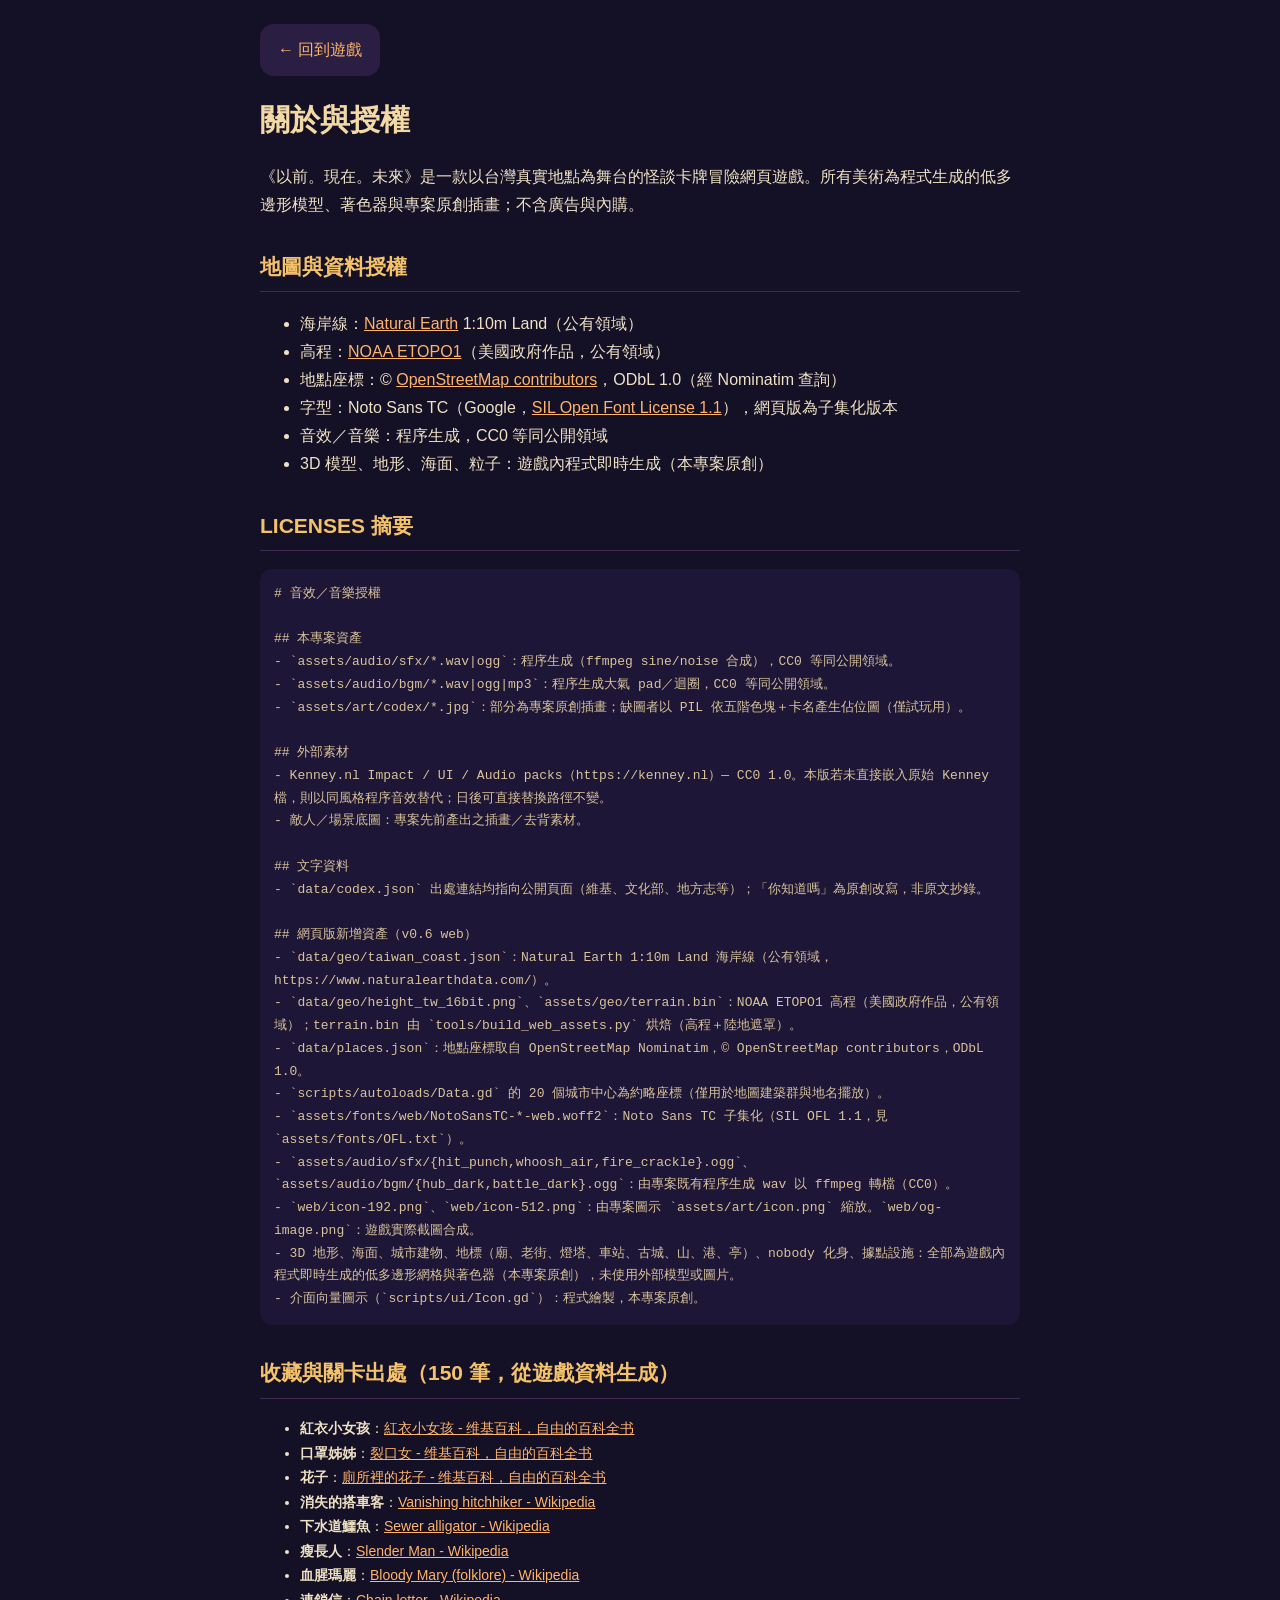
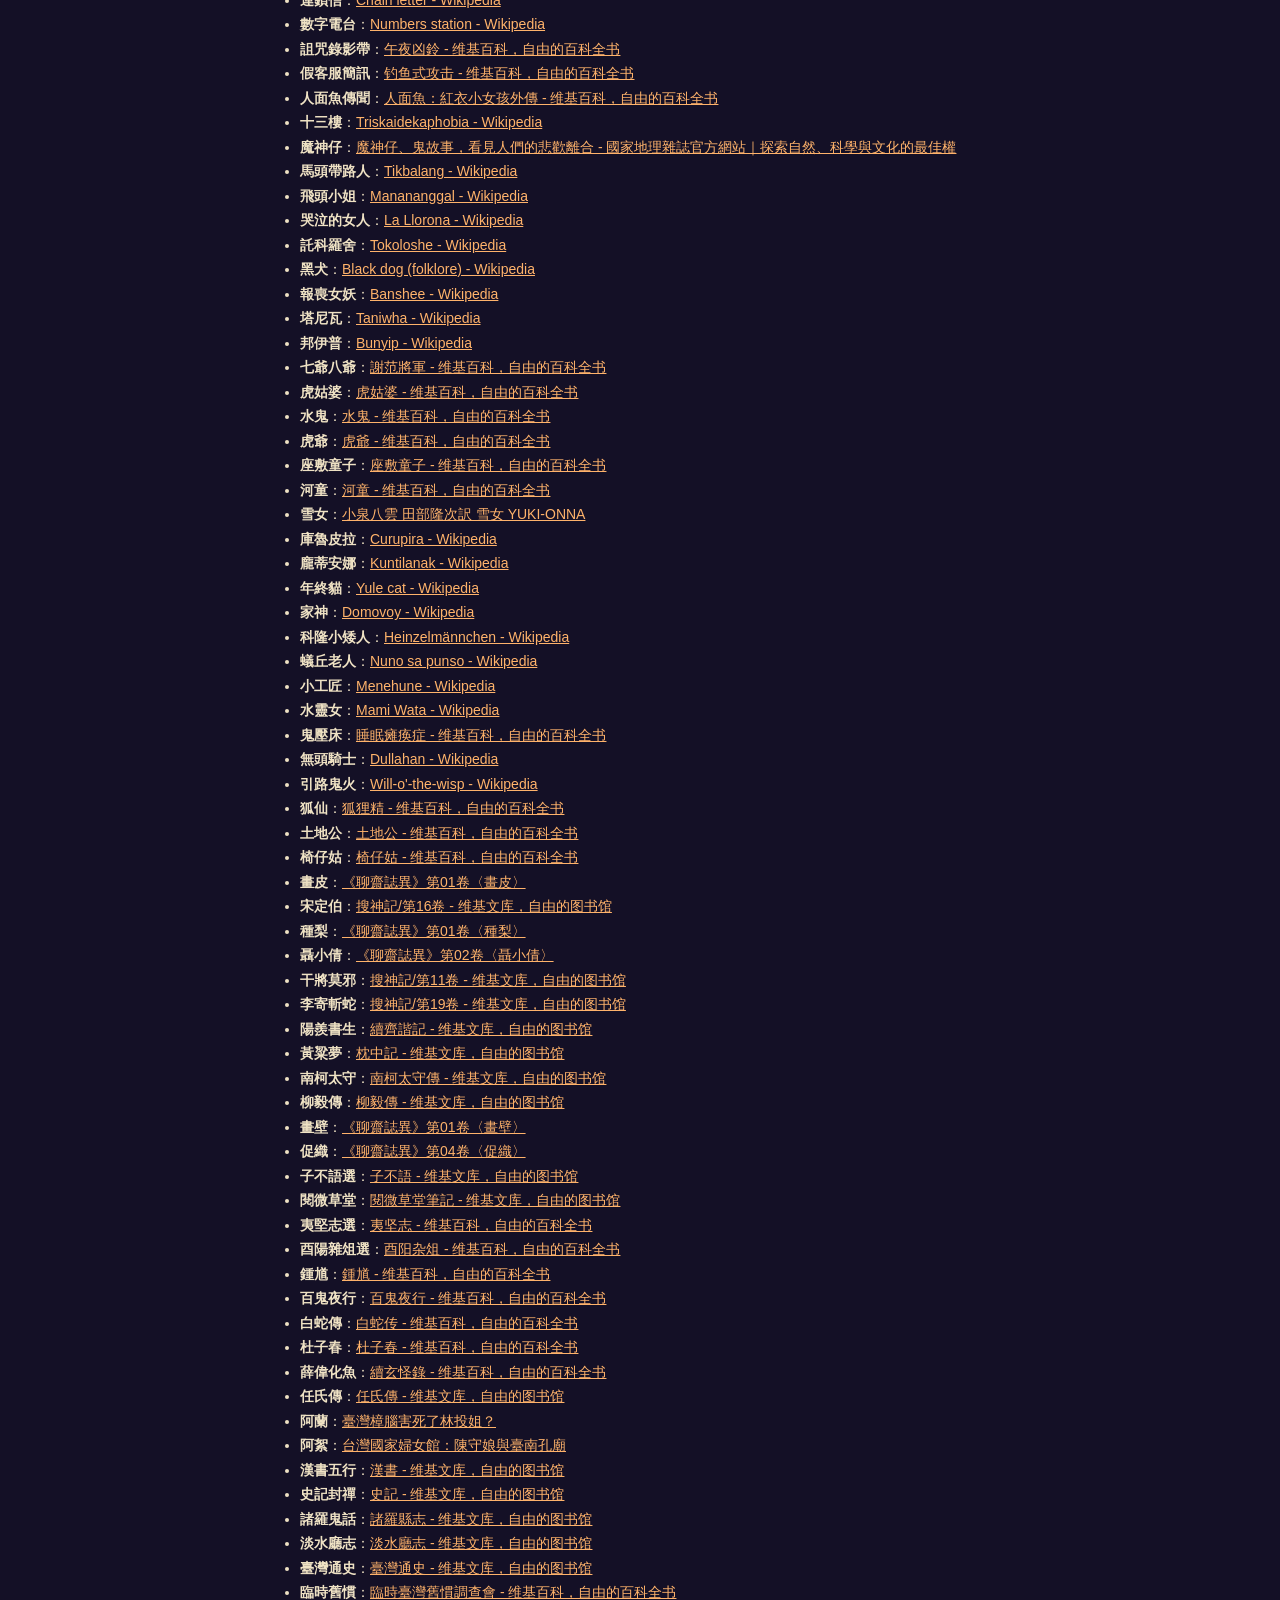
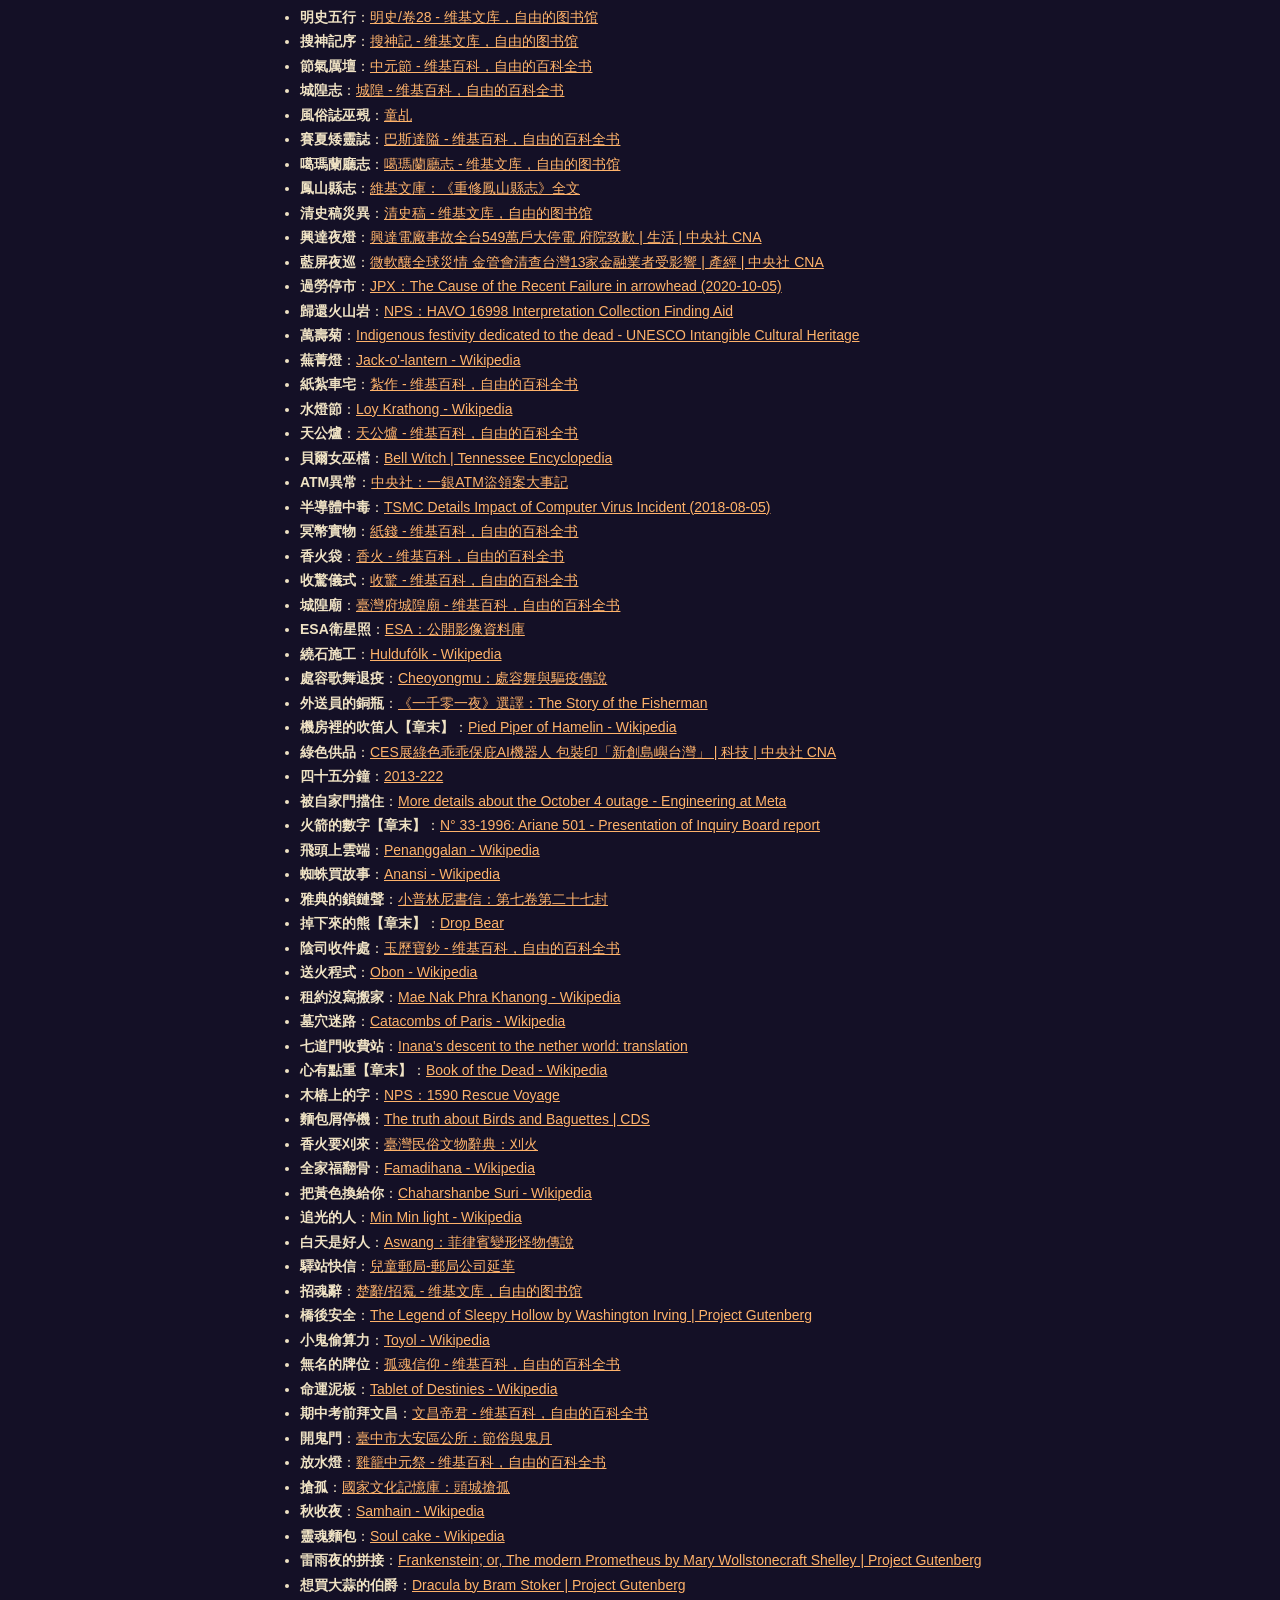
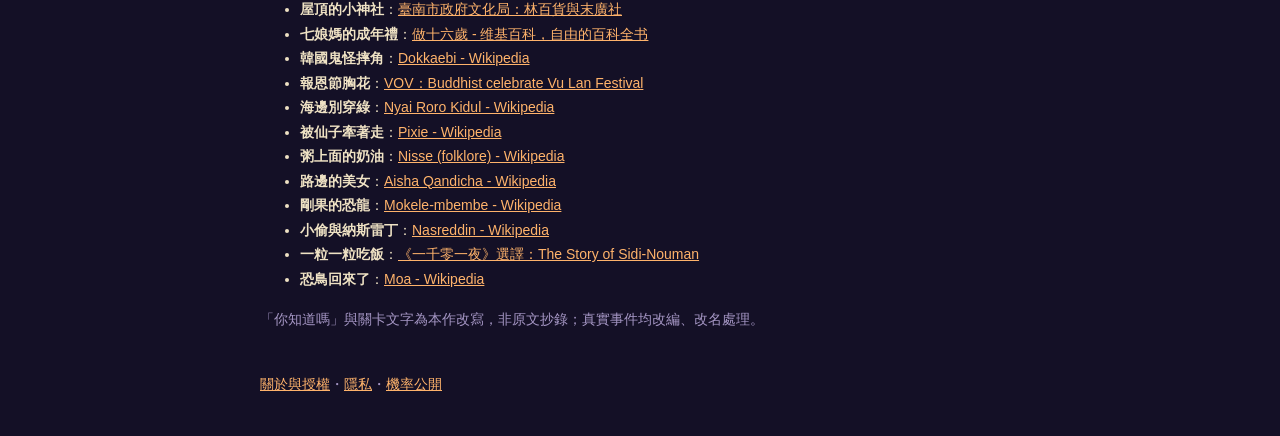
==== about.html @ 2ad6abfc "網頁版首發：以前。現在。未來（2.5D 台灣地圖＋2D）" ====
<!DOCTYPE html><html lang="zh-Hant-TW"><head><meta charset="utf-8">
<meta name="viewport" content="width=device-width, initial-scale=1, viewport-fit=cover">
<meta name="theme-color" content="#141026"><title>關於與授權｜以前。現在。未來</title>
<link rel="stylesheet" href="page.css"><link rel="icon" href="icon-192.png"></head>
<body><main><a class="back" href="./">← 回到遊戲</a><h1>關於與授權</h1><p>《以前。現在。未來》是一款以台灣真實地點為舞台的怪談卡牌冒險網頁遊戲。所有美術為程式生成的低多邊形模型、著色器與專案原創插畫；不含廣告與內購。</p><h2>地圖與資料授權</h2><ul><li>海岸線：<a href="https://www.naturalearthdata.com/">Natural Earth</a> 1:10m Land（公有領域）</li><li>高程：<a href="https://www.ncei.noaa.gov/products/etopo-global-relief-model">NOAA ETOPO1</a>（美國政府作品，公有領域）</li><li>地點座標：© <a href="https://www.openstreetmap.org/copyright">OpenStreetMap contributors</a>，ODbL 1.0（經 Nominatim 查詢）</li><li>字型：Noto Sans TC（Google，<a href="https://openfontlicense.org/">SIL Open Font License 1.1</a>），網頁版為子集化版本</li><li>音效／音樂：程序生成，CC0 等同公開領域</li><li>3D 模型、地形、海面、粒子：遊戲內程式即時生成（本專案原創）</li></ul><h2>LICENSES 摘要</h2><pre># 音效／音樂授權

## 本專案資產
- `assets/audio/sfx/*.wav|ogg`：程序生成（ffmpeg sine/noise 合成），CC0 等同公開領域。
- `assets/audio/bgm/*.wav|ogg|mp3`：程序生成大氣 pad／迴圈，CC0 等同公開領域。
- `assets/art/codex/*.jpg`：部分為專案原創插畫；缺圖者以 PIL 依五階色塊＋卡名產生佔位圖（僅試玩用）。

## 外部素材
- Kenney.nl Impact / UI / Audio packs（https://kenney.nl）— CC0 1.0。本版若未直接嵌入原始 Kenney 檔，則以同風格程序音效替代；日後可直接替換路徑不變。
- 敵人／場景底圖：專案先前產出之插畫／去背素材。

## 文字資料
- `data/codex.json` 出處連結均指向公開頁面（維基、文化部、地方志等）；「你知道嗎」為原創改寫，非原文抄錄。

## 網頁版新增資產（v0.6 web）
- `data/geo/taiwan_coast.json`：Natural Earth 1:10m Land 海岸線（公有領域，https://www.naturalearthdata.com/）。
- `data/geo/height_tw_16bit.png`、`assets/geo/terrain.bin`：NOAA ETOPO1 高程（美國政府作品，公有領域）；terrain.bin 由 `tools/build_web_assets.py` 烘焙（高程＋陸地遮罩）。
- `data/places.json`：地點座標取自 OpenStreetMap Nominatim，© OpenStreetMap contributors，ODbL 1.0。
- `scripts/autoloads/Data.gd` 的 20 個城市中心為約略座標（僅用於地圖建築群與地名擺放）。
- `assets/fonts/web/NotoSansTC-*-web.woff2`：Noto Sans TC 子集化（SIL OFL 1.1，見 `assets/fonts/OFL.txt`）。
- `assets/audio/sfx/{hit_punch,whoosh_air,fire_crackle}.ogg`、`assets/audio/bgm/{hub_dark,battle_dark}.ogg`：由專案既有程序生成 wav 以 ffmpeg 轉檔（CC0）。
- `web/icon-192.png`、`web/icon-512.png`：由專案圖示 `assets/art/icon.png` 縮放。`web/og-image.png`：遊戲實際截圖合成。
- 3D 地形、海面、城市建物、地標（廟、老街、燈塔、車站、古城、山、港、亭）、nobody 化身、據點設施：全部為遊戲內程式即時生成的低多邊形網格與著色器（本專案原創），未使用外部模型或圖片。
- 介面向量圖示（`scripts/ui/Icon.gd`）：程式繪製，本專案原創。
</pre><h2>收藏與關卡出處（150 筆，從遊戲資料生成）</h2><ul class="src"><li><b>紅衣小女孩</b>：<a href="https://zh.wikipedia.org/wiki/紅衣小女孩" rel="nofollow noopener">紅衣小女孩 - 维基百科，自由的百科全书</a></li><li><b>口罩姊姊</b>：<a href="https://zh.wikipedia.org/wiki/裂口女" rel="nofollow noopener">裂口女 - 维基百科，自由的百科全书</a></li><li><b>花子</b>：<a href="https://zh.wikipedia.org/wiki/廁所裡的花子" rel="nofollow noopener">廁所裡的花子 - 维基百科，自由的百科全书</a></li><li><b>消失的搭車客</b>：<a href="https://en.wikipedia.org/wiki/Vanishing_hitchhiker" rel="nofollow noopener">Vanishing hitchhiker - Wikipedia</a></li><li><b>下水道鱷魚</b>：<a href="https://en.wikipedia.org/wiki/Sewer_alligator" rel="nofollow noopener">Sewer alligator - Wikipedia</a></li><li><b>瘦長人</b>：<a href="https://en.wikipedia.org/wiki/Slender_Man" rel="nofollow noopener">Slender Man - Wikipedia</a></li><li><b>血腥瑪麗</b>：<a href="https://en.wikipedia.org/wiki/Bloody_Mary_(folklore)" rel="nofollow noopener">Bloody Mary (folklore) - Wikipedia</a></li><li><b>連鎖信</b>：<a href="https://en.wikipedia.org/wiki/Chain_letter" rel="nofollow noopener">Chain letter - Wikipedia</a></li><li><b>數字電台</b>：<a href="https://en.wikipedia.org/wiki/Numbers_station" rel="nofollow noopener">Numbers station - Wikipedia</a></li><li><b>詛咒錄影帶</b>：<a href="https://zh.wikipedia.org/wiki/七夜怪談" rel="nofollow noopener">午夜凶鈴 - 维基百科，自由的百科全书</a></li><li><b>假客服簡訊</b>：<a href="https://zh.wikipedia.org/wiki/網路釣魚" rel="nofollow noopener">钓鱼式攻击 - 维基百科，自由的百科全书</a></li><li><b>人面魚傳聞</b>：<a href="https://zh.wikipedia.org/wiki/人面魚：紅衣小女孩外傳" rel="nofollow noopener">人面魚：紅衣小女孩外傳 - 维基百科，自由的百科全书</a></li><li><b>十三樓</b>：<a href="https://en.wikipedia.org/wiki/Thirteenth_floor" rel="nofollow noopener">Triskaidekaphobia - Wikipedia</a></li><li><b>魔神仔</b>：<a href="https://www.natgeomedia.com/history/article/content-12476.html" rel="nofollow noopener">魔神仔、鬼故事，看見人們的悲歡離合 - 國家地理雜誌官方網站｜探索自然、科學與文化的最佳權</a></li><li><b>馬頭帶路人</b>：<a href="https://en.wikipedia.org/wiki/Tikbalang" rel="nofollow noopener">Tikbalang - Wikipedia</a></li><li><b>飛頭小姐</b>：<a href="https://en.wikipedia.org/wiki/Manananggal" rel="nofollow noopener">Manananggal - Wikipedia</a></li><li><b>哭泣的女人</b>：<a href="https://en.wikipedia.org/wiki/La_Llorona" rel="nofollow noopener">La Llorona - Wikipedia</a></li><li><b>託科羅舍</b>：<a href="https://en.wikipedia.org/wiki/Tokoloshe" rel="nofollow noopener">Tokoloshe - Wikipedia</a></li><li><b>黑犬</b>：<a href="https://en.wikipedia.org/wiki/Black_dog_(folklore)" rel="nofollow noopener">Black dog (folklore) - Wikipedia</a></li><li><b>報喪女妖</b>：<a href="https://en.wikipedia.org/wiki/Banshee" rel="nofollow noopener">Banshee - Wikipedia</a></li><li><b>塔尼瓦</b>：<a href="https://en.wikipedia.org/wiki/Taniwha" rel="nofollow noopener">Taniwha - Wikipedia</a></li><li><b>邦伊普</b>：<a href="https://en.wikipedia.org/wiki/Bunyip" rel="nofollow noopener">Bunyip - Wikipedia</a></li><li><b>七爺八爺</b>：<a href="https://zh.wikipedia.org/wiki/七爺八爺" rel="nofollow noopener">謝范將軍 - 维基百科，自由的百科全书</a></li><li><b>虎姑婆</b>：<a href="https://zh.wikipedia.org/wiki/虎姑婆" rel="nofollow noopener">虎姑婆 - 维基百科，自由的百科全书</a></li><li><b>水鬼</b>：<a href="https://zh.wikipedia.org/wiki/水鬼" rel="nofollow noopener">水鬼 - 维基百科，自由的百科全书</a></li><li><b>虎爺</b>：<a href="https://zh.wikipedia.org/wiki/虎爺" rel="nofollow noopener">虎爺 - 维基百科，自由的百科全书</a></li><li><b>座敷童子</b>：<a href="https://zh.wikipedia.org/wiki/座敷童子" rel="nofollow noopener">座敷童子 - 维基百科，自由的百科全书</a></li><li><b>河童</b>：<a href="https://zh.wikipedia.org/wiki/河童" rel="nofollow noopener">河童 - 维基百科，自由的百科全书</a></li><li><b>雪女</b>：<a href="https://www.aozora.gr.jp/cards/000258/files/50326_35772.html" rel="nofollow noopener">小泉八雲 田部隆次訳 雪女 YUKI-ONNA</a></li><li><b>庫魯皮拉</b>：<a href="https://en.wikipedia.org/wiki/Curupira" rel="nofollow noopener">Curupira - Wikipedia</a></li><li><b>龐蒂安娜</b>：<a href="https://en.wikipedia.org/wiki/Pontianak_(folklore)" rel="nofollow noopener">Kuntilanak - Wikipedia</a></li><li><b>年終貓</b>：<a href="https://en.wikipedia.org/wiki/Yule_cat" rel="nofollow noopener">Yule cat - Wikipedia</a></li><li><b>家神</b>：<a href="https://en.wikipedia.org/wiki/Domovoy" rel="nofollow noopener">Domovoy - Wikipedia</a></li><li><b>科隆小矮人</b>：<a href="https://en.wikipedia.org/wiki/Heinzelmännchen" rel="nofollow noopener">Heinzelmännchen - Wikipedia</a></li><li><b>蟻丘老人</b>：<a href="https://en.wikipedia.org/wiki/Nuno_sa_punso" rel="nofollow noopener">Nuno sa punso - Wikipedia</a></li><li><b>小工匠</b>：<a href="https://en.wikipedia.org/wiki/Menehune" rel="nofollow noopener">Menehune - Wikipedia</a></li><li><b>水靈女</b>：<a href="https://en.wikipedia.org/wiki/Mami_Wata" rel="nofollow noopener">Mami Wata - Wikipedia</a></li><li><b>鬼壓床</b>：<a href="https://zh.wikipedia.org/wiki/鬼壓床" rel="nofollow noopener">睡眠瘫痪症 - 维基百科，自由的百科全书</a></li><li><b>無頭騎士</b>：<a href="https://en.wikipedia.org/wiki/Dullahan" rel="nofollow noopener">Dullahan - Wikipedia</a></li><li><b>引路鬼火</b>：<a href="https://en.wikipedia.org/wiki/Will-o'-the-wisp" rel="nofollow noopener">Will-o'-the-wisp - Wikipedia</a></li><li><b>狐仙</b>：<a href="https://zh.wikipedia.org/wiki/狐狸精" rel="nofollow noopener">狐狸精 - 维基百科，自由的百科全书</a></li><li><b>土地公</b>：<a href="https://zh.wikipedia.org/wiki/土地公" rel="nofollow noopener">土地公 - 维基百科，自由的百科全书</a></li><li><b>椅仔姑</b>：<a href="https://zh.wikipedia.org/wiki/椅仔姑" rel="nofollow noopener">椅仔姑 - 维基百科，自由的百科全书</a></li><li><b>畫皮</b>：<a href="https://zh.wikisource.org/wiki/聊齋志異/第01卷#畫皮" rel="nofollow noopener">《聊齋誌異》第01卷〈畫皮〉</a></li><li><b>宋定伯</b>：<a href="https://zh.wikisource.org/wiki/搜神記/第16卷" rel="nofollow noopener">搜神記/第16卷 - 维基文库，自由的图书馆</a></li><li><b>種梨</b>：<a href="https://zh.wikisource.org/wiki/聊齋志異/第01卷#種梨" rel="nofollow noopener">《聊齋誌異》第01卷〈種梨〉</a></li><li><b>聶小倩</b>：<a href="https://zh.wikisource.org/wiki/聊齋志異/第02卷#聶小倩" rel="nofollow noopener">《聊齋誌異》第02卷〈聶小倩〉</a></li><li><b>干將莫邪</b>：<a href="https://zh.wikisource.org/wiki/搜神記/第11卷" rel="nofollow noopener">搜神記/第11卷 - 维基文库，自由的图书馆</a></li><li><b>李寄斬蛇</b>：<a href="https://zh.wikisource.org/wiki/搜神記/第19卷" rel="nofollow noopener">搜神記/第19卷 - 维基文库，自由的图书馆</a></li><li><b>陽羨書生</b>：<a href="https://zh.wikisource.org/wiki/續齊諧記" rel="nofollow noopener">續齊諧記 - 维基文库，自由的图书馆</a></li><li><b>黃粱夢</b>：<a href="https://zh.wikisource.org/wiki/枕中記" rel="nofollow noopener">枕中記 - 维基文库，自由的图书馆</a></li><li><b>南柯太守</b>：<a href="https://zh.wikisource.org/wiki/南柯太守傳" rel="nofollow noopener">南柯太守傳 - 维基文库，自由的图书馆</a></li><li><b>柳毅傳</b>：<a href="https://zh.wikisource.org/wiki/柳毅傳" rel="nofollow noopener">柳毅傳 - 维基文库，自由的图书馆</a></li><li><b>畫壁</b>：<a href="https://zh.wikisource.org/wiki/聊齋志異/第01卷#畫壁" rel="nofollow noopener">《聊齋誌異》第01卷〈畫壁〉</a></li><li><b>促織</b>：<a href="https://zh.wikisource.org/wiki/聊齋志異/第04卷#促織" rel="nofollow noopener">《聊齋誌異》第04卷〈促織〉</a></li><li><b>子不語選</b>：<a href="https://zh.wikisource.org/wiki/子不語" rel="nofollow noopener">子不語 - 维基文库，自由的图书馆</a></li><li><b>閱微草堂</b>：<a href="https://zh.wikisource.org/wiki/閱微草堂筆記" rel="nofollow noopener">閱微草堂筆記 - 维基文库，自由的图书馆</a></li><li><b>夷堅志選</b>：<a href="https://zh.wikipedia.org/wiki/夷堅志" rel="nofollow noopener">夷坚志 - 维基百科，自由的百科全书</a></li><li><b>酉陽雜俎選</b>：<a href="https://zh.wikipedia.org/wiki/酉陽雜俎" rel="nofollow noopener">酉阳杂俎 - 维基百科，自由的百科全书</a></li><li><b>鍾馗</b>：<a href="https://zh.wikipedia.org/wiki/鍾馗" rel="nofollow noopener">鍾馗 - 维基百科，自由的百科全书</a></li><li><b>百鬼夜行</b>：<a href="https://zh.wikipedia.org/wiki/百鬼夜行" rel="nofollow noopener">百鬼夜行 - 维基百科，自由的百科全书</a></li><li><b>白蛇傳</b>：<a href="https://zh.wikipedia.org/wiki/白蛇傳" rel="nofollow noopener">白蛇传 - 维基百科，自由的百科全书</a></li><li><b>杜子春</b>：<a href="https://zh.wikipedia.org/wiki/杜子春" rel="nofollow noopener">杜子春 - 维基百科，自由的百科全书</a></li><li><b>薛偉化魚</b>：<a href="https://zh.wikipedia.org/wiki/續玄怪錄" rel="nofollow noopener">續玄怪錄 - 维基百科，自由的百科全书</a></li><li><b>任氏傳</b>：<a href="https://zh.wikisource.org/wiki/任氏傳" rel="nofollow noopener">任氏傳 - 维基文库，自由的图书馆</a></li><li><b>阿蘭</b>：<a href="https://storystudio.tw/article/gushi/taiwan-camphor-ghost/" rel="nofollow noopener">臺灣樟腦害死了林投姐？</a></li><li><b>阿絮</b>：<a href="https://www.taiwanwomencenter.org.tw/zh-tw/Landmark/gender-landmark/Content/3/Southern/Landmark_Tainan/Landmark_Tainan_11" rel="nofollow noopener">台灣國家婦女館：陳守娘與臺南孔廟</a></li><li><b>漢書五行</b>：<a href="https://zh.wikisource.org/wiki/漢書" rel="nofollow noopener">漢書 - 维基文库，自由的图书馆</a></li><li><b>史記封禪</b>：<a href="https://zh.wikisource.org/wiki/史記" rel="nofollow noopener">史記 - 维基文库，自由的图书馆</a></li><li><b>諸羅鬼話</b>：<a href="https://zh.wikisource.org/wiki/諸羅縣志" rel="nofollow noopener">諸羅縣志 - 维基文库，自由的图书馆</a></li><li><b>淡水廳志</b>：<a href="https://zh.wikisource.org/wiki/淡水廳志" rel="nofollow noopener">淡水廳志 - 维基文库，自由的图书馆</a></li><li><b>臺灣通史</b>：<a href="https://zh.wikisource.org/wiki/臺灣通史" rel="nofollow noopener">臺灣通史 - 维基文库，自由的图书馆</a></li><li><b>臨時舊慣</b>：<a href="https://zh.wikipedia.org/wiki/臨時臺灣舊慣調查會" rel="nofollow noopener">臨時臺灣舊慣調查會 - 维基百科，自由的百科全书</a></li><li><b>明史五行</b>：<a href="https://zh.wikisource.org/wiki/明史/卷28" rel="nofollow noopener">明史/卷28 - 维基文库，自由的图书馆</a></li><li><b>搜神記序</b>：<a href="https://zh.wikisource.org/wiki/搜神記" rel="nofollow noopener">搜神記 - 维基文库，自由的图书馆</a></li><li><b>節氣厲壇</b>：<a href="https://zh.wikipedia.org/wiki/中元節" rel="nofollow noopener">中元節 - 维基百科，自由的百科全书</a></li><li><b>城隍志</b>：<a href="https://zh.wikipedia.org/wiki/城隍" rel="nofollow noopener">城隍 - 维基百科，自由的百科全书</a></li><li><b>風俗誌巫覡</b>：<a href="https://zh.wikipedia.org/wiki/童乩" rel="nofollow noopener">童乩</a></li><li><b>賽夏矮靈誌</b>：<a href="https://zh.wikipedia.org/wiki/矮靈祭" rel="nofollow noopener">巴斯達隘 - 维基百科，自由的百科全书</a></li><li><b>噶瑪蘭廳志</b>：<a href="https://zh.wikisource.org/wiki/噶瑪蘭廳志" rel="nofollow noopener">噶瑪蘭廳志 - 维基文库，自由的图书馆</a></li><li><b>鳳山縣志</b>：<a href="https://zh.wikisource.org/wiki/重修鳳山縣志" rel="nofollow noopener">維基文庫：《重修鳳山縣志》全文</a></li><li><b>清史稿災異</b>：<a href="https://zh.wikisource.org/wiki/清史稿" rel="nofollow noopener">清史稿 - 维基文库，自由的图书馆</a></li><li><b>興達夜燈</b>：<a href="https://www.cna.com.tw/news/ahel/202203030474.aspx" rel="nofollow noopener">興達電廠事故全台549萬戶大停電  府院致歉 | 生活 | 中央社 CNA</a></li><li><b>藍屏夜巡</b>：<a href="https://www.cna.com.tw/news/afe/202407230361.aspx" rel="nofollow noopener">微軟釀全球災情 金管會清查台灣13家金融業者受影響 | 產經 | 中央社 CNA</a></li><li><b>過勞停市</b>：<a href="https://www.jpx.co.jp/english/corporate/news/news-releases/0060/b5b4pj000003qm41-att/arrowhead_e.pdf" rel="nofollow noopener">JPX：The Cause of the Recent Failure in arrowhead (2020-10-05)</a></li><li><b>歸還火山岩</b>：<a href="https://www.nps.gov/havo/learn/historyculture/upload/HAVO-16998-Interpretation-Collection-Finding-Aid_508.pdf" rel="nofollow noopener">NPS：HAVO 16998 Interpretation Collection Finding Aid</a></li><li><b>萬壽菊</b>：<a href="https://ich.unesco.org/en/RL/indigenous-festivity-dedicated-to-the-dead-00054" rel="nofollow noopener">Indigenous festivity dedicated to the dead - UNESCO Intangible Cultural Heritage</a></li><li><b>蕪菁燈</b>：<a href="https://en.wikipedia.org/wiki/Jack-o'-lantern" rel="nofollow noopener">Jack-o'-lantern - Wikipedia</a></li><li><b>紙紮車宅</b>：<a href="https://zh.wikipedia.org/wiki/紙紮" rel="nofollow noopener">紮作 - 维基百科，自由的百科全书</a></li><li><b>水燈節</b>：<a href="https://en.wikipedia.org/wiki/Loi_Krathong" rel="nofollow noopener">Loy Krathong - Wikipedia</a></li><li><b>天公爐</b>：<a href="https://zh.wikipedia.org/wiki/天公爐" rel="nofollow noopener">天公爐 - 维基百科，自由的百科全书</a></li><li><b>貝爾女巫檔</b>：<a href="https://tennesseeencyclopedia.net/entries/bell-witch/" rel="nofollow noopener">Bell Witch | Tennessee Encyclopedia</a></li><li><b>ATM異常</b>：<a href="https://www.cna.com.tw/news/asoc/201609130083.aspx" rel="nofollow noopener">中央社：一銀ATM盜領案大事記</a></li><li><b>半導體中毒</b>：<a href="https://pr.tsmc.com/english/news/1969" rel="nofollow noopener">TSMC Details Impact of Computer Virus Incident (2018-08-05)</a></li><li><b>冥幣實物</b>：<a href="https://zh.wikipedia.org/wiki/紙錢" rel="nofollow noopener">紙錢 - 维基百科，自由的百科全书</a></li><li><b>香火袋</b>：<a href="https://zh.wikipedia.org/wiki/香火" rel="nofollow noopener">香火 - 维基百科，自由的百科全书</a></li><li><b>收驚儀式</b>：<a href="https://zh.wikipedia.org/wiki/收驚" rel="nofollow noopener">收驚 - 维基百科，自由的百科全书</a></li><li><b>城隍廟</b>：<a href="https://zh.wikipedia.org/wiki/臺灣府城隍廟" rel="nofollow noopener">臺灣府城隍廟 - 维基百科，自由的百科全书</a></li><li><b>ESA衛星照</b>：<a href="https://www.esa.int/ESA_Multimedia/Images" rel="nofollow noopener">ESA：公開影像資料庫</a></li><li><b>繞石施工</b>：<a href="https://en.wikipedia.org/wiki/Hulduf%C3%B3lk" rel="nofollow noopener">Huldufólk - Wikipedia</a></li><li><b>處容歌舞退疫</b>：<a href="https://en.wikipedia.org/wiki/Cheoyongmu" rel="nofollow noopener">Cheoyongmu：處容舞與驅疫傳說</a></li><li><b>外送員的銅瓶</b>：<a href="https://www.gutenberg.org/files/128/128-h/128-h.htm#chap05" rel="nofollow noopener">《一千零一夜》選譯：The Story of the Fisherman</a></li><li><b>機房裡的吹笛人【章末】</b>：<a href="https://en.wikipedia.org/wiki/The_Pied_Piper_of_Hamelin" rel="nofollow noopener">Pied Piper of Hamelin - Wikipedia</a></li><li><b>綠色供品</b>：<a href="https://www.cna.com.tw/news/ait/202401130017.aspx" rel="nofollow noopener">CES展綠色乖乖保庇AI機器人 包裝印「新創島嶼台灣」 | 科技 | 中央社 CNA</a></li><li><b>四十五分鐘</b>：<a href="https://www.sec.gov/newsroom/press-releases/2013-222" rel="nofollow noopener">2013-222</a></li><li><b>被自家門擋住</b>：<a href="https://engineering.fb.com/2021/10/05/networking-traffic/outage-details/" rel="nofollow noopener">More details about the October 4 outage - Engineering at Meta</a></li><li><b>火箭的數字【章末】</b>：<a href="https://www.esa.int/Newsroom/Press_Releases/Ariane_501_-_Presentation_of_Inquiry_Board_report" rel="nofollow noopener">N° 33-1996: Ariane 501 - Presentation of Inquiry Board report</a></li><li><b>飛頭上雲端</b>：<a href="https://en.wikipedia.org/wiki/Penanggalan" rel="nofollow noopener">Penanggalan - Wikipedia</a></li><li><b>蜘蛛買故事</b>：<a href="https://en.wikipedia.org/wiki/Anansi" rel="nofollow noopener">Anansi - Wikipedia</a></li><li><b>雅典的鎖鏈聲</b>：<a href="https://www.attalus.org/old/pliny7.html#27" rel="nofollow noopener">小普林尼書信：第七卷第二十七封</a></li><li><b>掉下來的熊【章末】</b>：<a href="https://australian.museum/learn/animals/mammals/drop-bear/" rel="nofollow noopener">Drop Bear</a></li><li><b>陰司收件處</b>：<a href="https://zh.wikipedia.org/wiki/玉歷寶鈔" rel="nofollow noopener">玉歷寶鈔 - 维基百科，自由的百科全书</a></li><li><b>送火程式</b>：<a href="https://en.wikipedia.org/wiki/Obon" rel="nofollow noopener">Obon - Wikipedia</a></li><li><b>租約沒寫搬家</b>：<a href="https://en.wikipedia.org/wiki/Mae_Nak_Phra_Khanong" rel="nofollow noopener">Mae Nak Phra Khanong - Wikipedia</a></li><li><b>墓穴迷路</b>：<a href="https://en.wikipedia.org/wiki/Catacombs_of_Paris" rel="nofollow noopener">Catacombs of Paris - Wikipedia</a></li><li><b>七道門收費站</b>：<a href="https://etcsl.orinst.ox.ac.uk/section1/tr141.htm" rel="nofollow noopener">Inana's descent to the nether world: translation</a></li><li><b>心有點重【章末】</b>：<a href="https://en.wikipedia.org/wiki/Book_of_the_Dead" rel="nofollow noopener">Book of the Dead - Wikipedia</a></li><li><b>木樁上的字</b>：<a href="https://www.nps.gov/fora/learn/historyculture/1590-rescue-voyage.htm" rel="nofollow noopener">NPS：1590 Rescue Voyage</a></li><li><b>麵包屑停機</b>：<a href="https://repository.cern/records/e7820-5e150" rel="nofollow noopener">The truth about Birds and Baguettes | CDS</a></li><li><b>香火要刈來</b>：<a href="https://dict.th.gov.tw/Print.aspx?ID=1413" rel="nofollow noopener">臺灣民俗文物辭典：刈火</a></li><li><b>全家福翻骨</b>：<a href="https://en.wikipedia.org/wiki/Famadihana" rel="nofollow noopener">Famadihana - Wikipedia</a></li><li><b>把黃色換給你</b>：<a href="https://en.wikipedia.org/wiki/Chaharshanbe_Suri" rel="nofollow noopener">Chaharshanbe Suri - Wikipedia</a></li><li><b>追光的人</b>：<a href="https://en.wikipedia.org/wiki/Min_Min_light" rel="nofollow noopener">Min Min light - Wikipedia</a></li><li><b>白天是好人</b>：<a href="https://en.wikipedia.org/wiki/Aswang" rel="nofollow noopener">Aswang：菲律賓變形怪物傳說</a></li><li><b>驛站快信</b>：<a href="https://www.post.gov.tw/post/internet/Child/postal_history_2.jsp" rel="nofollow noopener">兒童郵局-郵局公司延革</a></li><li><b>招魂辭</b>：<a href="https://zh.wikisource.org/wiki/楚辭/招魂" rel="nofollow noopener">楚辭/招䰟 - 维基文库，自由的图书馆</a></li><li><b>橋後安全</b>：<a href="https://www.gutenberg.org/ebooks/41" rel="nofollow noopener">The Legend of Sleepy Hollow by Washington Irving | Project Gutenberg</a></li><li><b>小鬼偷算力</b>：<a href="https://en.wikipedia.org/wiki/Toyol" rel="nofollow noopener">Toyol - Wikipedia</a></li><li><b>無名的牌位</b>：<a href="https://zh.wikipedia.org/wiki/有應公" rel="nofollow noopener">孤魂信仰 - 维基百科，自由的百科全书</a></li><li><b>命運泥板</b>：<a href="https://en.wikipedia.org/wiki/Tablet_of_Destinies" rel="nofollow noopener">Tablet of Destinies - Wikipedia</a></li><li><b>期中考前拜文昌</b>：<a href="https://zh.wikipedia.org/wiki/文昌帝君" rel="nofollow noopener">文昌帝君 - 维基百科，自由的百科全书</a></li><li><b>開鬼門</b>：<a href="https://www.daan.taichung.gov.tw/983279/983281/983285/983295/1320329" rel="nofollow noopener">臺中市大安區公所：節俗與鬼月</a></li><li><b>放水燈</b>：<a href="https://zh.wikipedia.org/wiki/基隆中元祭" rel="nofollow noopener">雞籠中元祭 - 维基百科，自由的百科全书</a></li><li><b>搶孤</b>：<a href="https://tcmb.culture.tw/zh-tw/detail?id=603560&amp;indexCode=Culture_Object" rel="nofollow noopener">國家文化記憶庫：頭城搶孤</a></li><li><b>秋收夜</b>：<a href="https://en.wikipedia.org/wiki/Samhain" rel="nofollow noopener">Samhain - Wikipedia</a></li><li><b>靈魂麵包</b>：<a href="https://en.wikipedia.org/wiki/Soul_cake" rel="nofollow noopener">Soul cake - Wikipedia</a></li><li><b>雷雨夜的拼接</b>：<a href="https://www.gutenberg.org/ebooks/84" rel="nofollow noopener">Frankenstein; or, The modern Prometheus by Mary Wollstonecraft Shelley | Project Gutenberg</a></li><li><b>想買大蒜的伯爵</b>：<a href="https://www.gutenberg.org/ebooks/345" rel="nofollow noopener">Dracula by Bram Stoker | Project Gutenberg</a></li><li><b>屋頂的小神社</b>：<a href="https://historic.tainan.gov.tw/index.php?id=578&amp;index=1&amp;lang=cht&amp;option=module&amp;task=pageinfo" rel="nofollow noopener">臺南市政府文化局：林百貨與末廣社</a></li><li><b>七娘媽的成年禮</b>：<a href="https://zh.wikipedia.org/wiki/做十六歲" rel="nofollow noopener">做十六歲 - 维基百科，自由的百科全书</a></li><li><b>韓國鬼怪摔角</b>：<a href="https://en.wikipedia.org/wiki/Dokkaebi" rel="nofollow noopener">Dokkaebi - Wikipedia</a></li><li><b>報恩節胸花</b>：<a href="https://english.vov.vn/en/society/buddhist-celebrate-vu-lan-festival-327899.vov" rel="nofollow noopener">VOV：Buddhist celebrate Vu Lan Festival</a></li><li><b>海邊別穿綠</b>：<a href="https://en.wikipedia.org/wiki/Nyai_Roro_Kidul" rel="nofollow noopener">Nyai Roro Kidul - Wikipedia</a></li><li><b>被仙子牽著走</b>：<a href="https://en.wikipedia.org/wiki/Pixie" rel="nofollow noopener">Pixie - Wikipedia</a></li><li><b>粥上面的奶油</b>：<a href="https://en.wikipedia.org/wiki/Tomte" rel="nofollow noopener">Nisse (folklore) - Wikipedia</a></li><li><b>路邊的美女</b>：<a href="https://en.wikipedia.org/wiki/Aicha_Kandicha" rel="nofollow noopener">Aisha Qandicha - Wikipedia</a></li><li><b>剛果的恐龍</b>：<a href="https://en.wikipedia.org/wiki/Mokele-mbembe" rel="nofollow noopener">Mokele-mbembe - Wikipedia</a></li><li><b>小偷與納斯雷丁</b>：<a href="https://en.wikipedia.org/wiki/Nasreddin" rel="nofollow noopener">Nasreddin - Wikipedia</a></li><li><b>一粒一粒吃飯</b>：<a href="https://www.gutenberg.org/files/128/128-h/128-h.htm#chap31" rel="nofollow noopener">《一千零一夜》選譯：The Story of Sidi-Nouman</a></li><li><b>恐鳥回來了</b>：<a href="https://en.wikipedia.org/wiki/Moa" rel="nofollow noopener">Moa - Wikipedia</a></li></ul><p class="note">「你知道嗎」與關卡文字為本作改寫，非原文抄錄；真實事件均改編、改名處理。</p>
<footer><a href="about.html">關於與授權</a>・<a href="privacy.html">隱私</a>・<a href="odds.html">機率公開</a></footer></main></body></html>
---- page.css ----
:root { color-scheme: dark; }
body { margin: 0; background: #141026; color: #efe2c4; font-family: "Noto Sans TC", "PingFang TC", "Microsoft JhengHei", sans-serif; line-height: 1.75; }
main { max-width: 760px; margin: 0 auto; padding: calc(24px + env(safe-area-inset-top)) 22px calc(40px + env(safe-area-inset-bottom)); }
h1 { color: #f3d9a4; font-size: 30px; margin: 18px 0 12px; }
h2 { color: #f3c26b; font-size: 21px; margin-top: 30px; border-bottom: 1px solid #3a2c55; padding-bottom: 6px; }
a { color: #ffb36b; } a.back { display: inline-block; padding: 12px 18px; background: #2a1f42; border-radius: 14px; text-decoration: none; }
pre { white-space: pre-wrap; background: #1d1636; padding: 14px; border-radius: 12px; font-size: 13px; color: #d8c39a; }
table { width: 100%; border-collapse: collapse; font-size: 15px; } th, td { padding: 10px 8px; border-bottom: 1px solid #3a2c55; text-align: left; vertical-align: top; }
.dot { display: inline-block; width: 12px; height: 12px; border-radius: 6px; margin-right: 8px; }
ul.src li { font-size: 14px; } .note { color: #a596c4; font-size: 14px; }
footer { margin-top: 40px; font-size: 14px; color: #a596c4; }
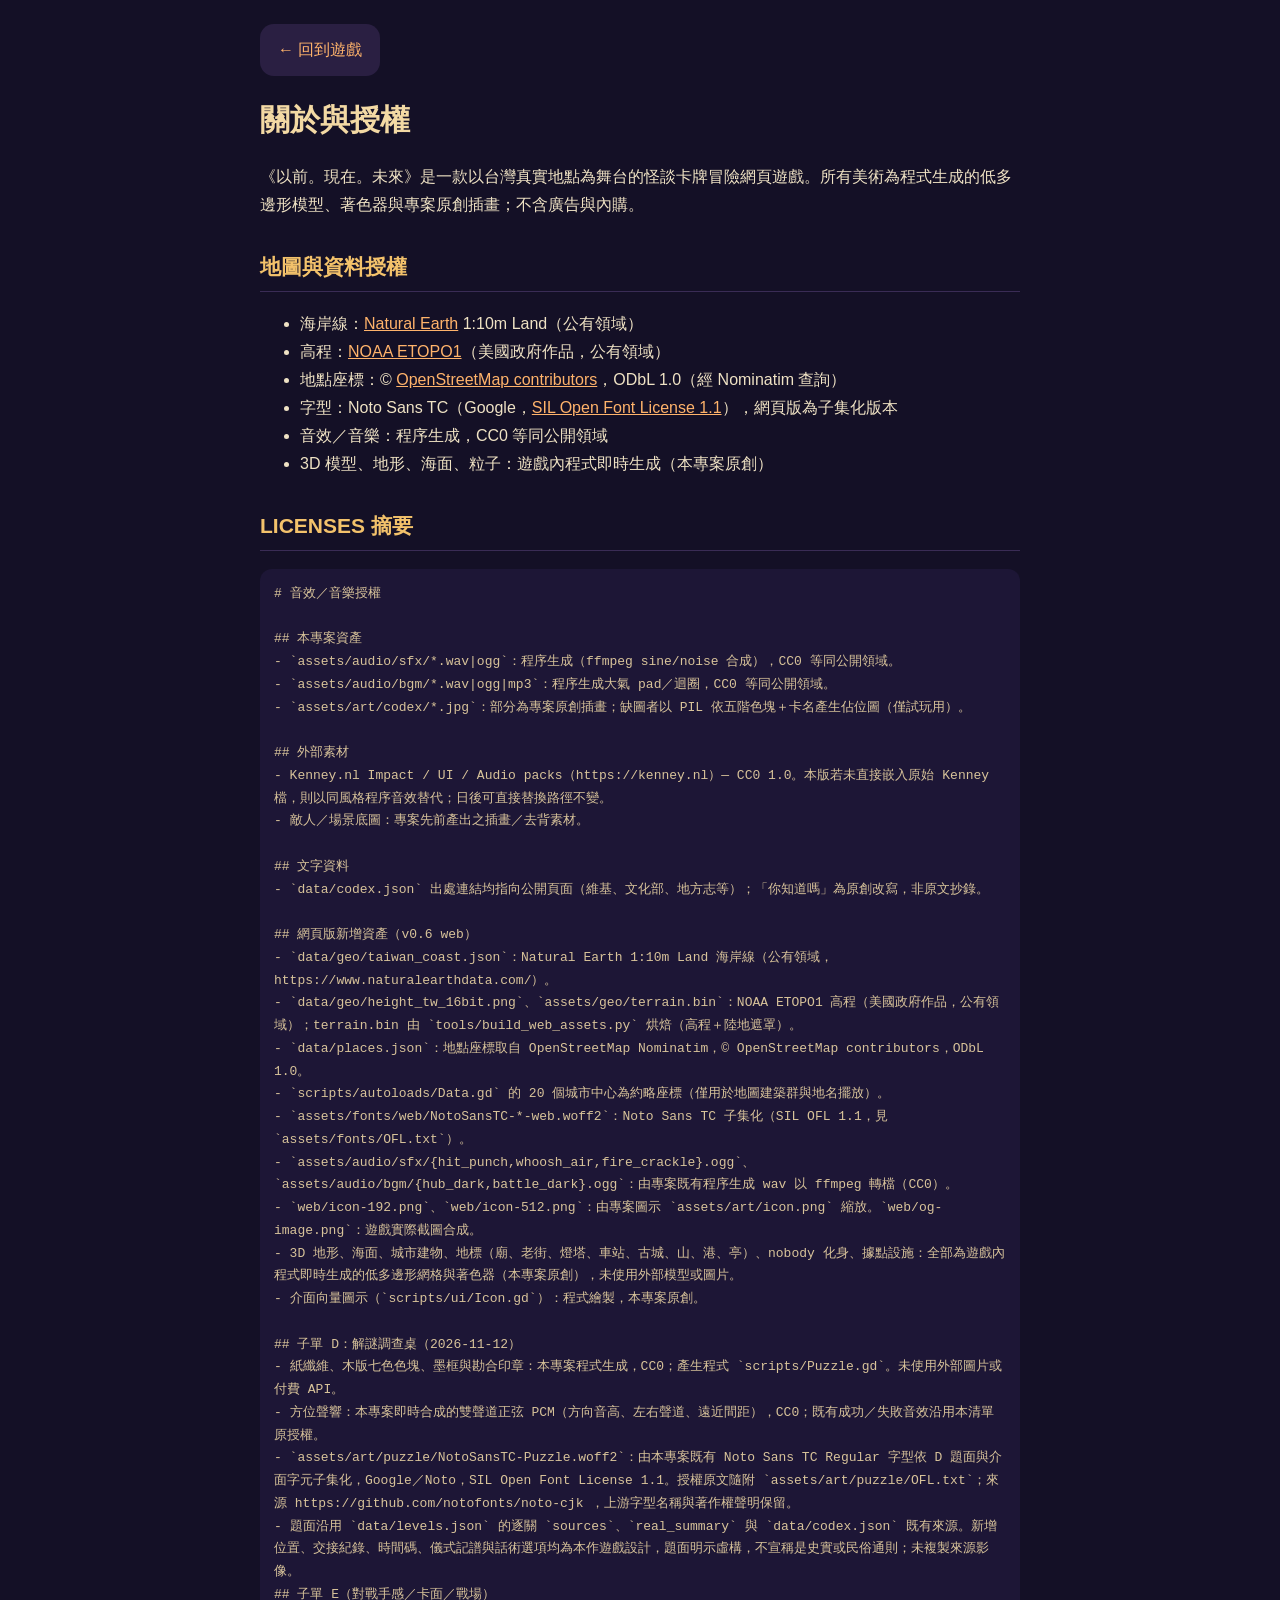
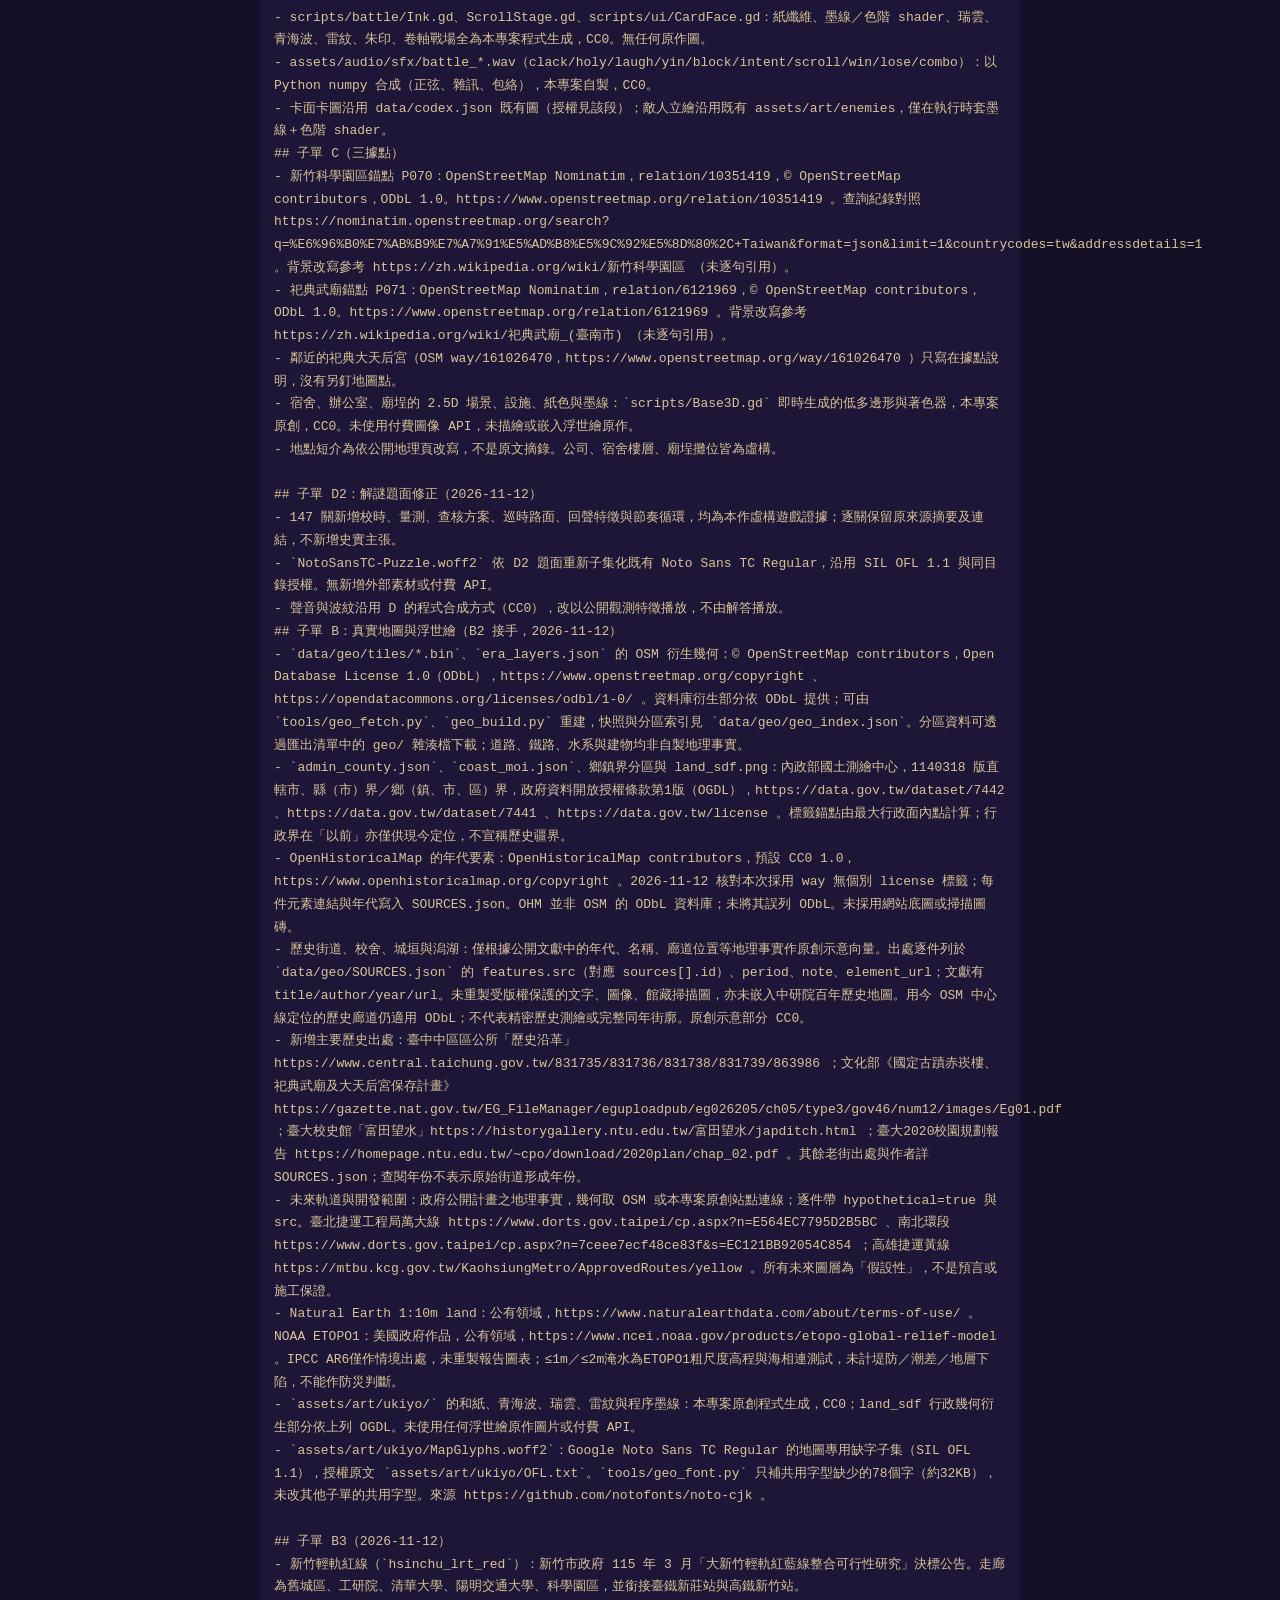
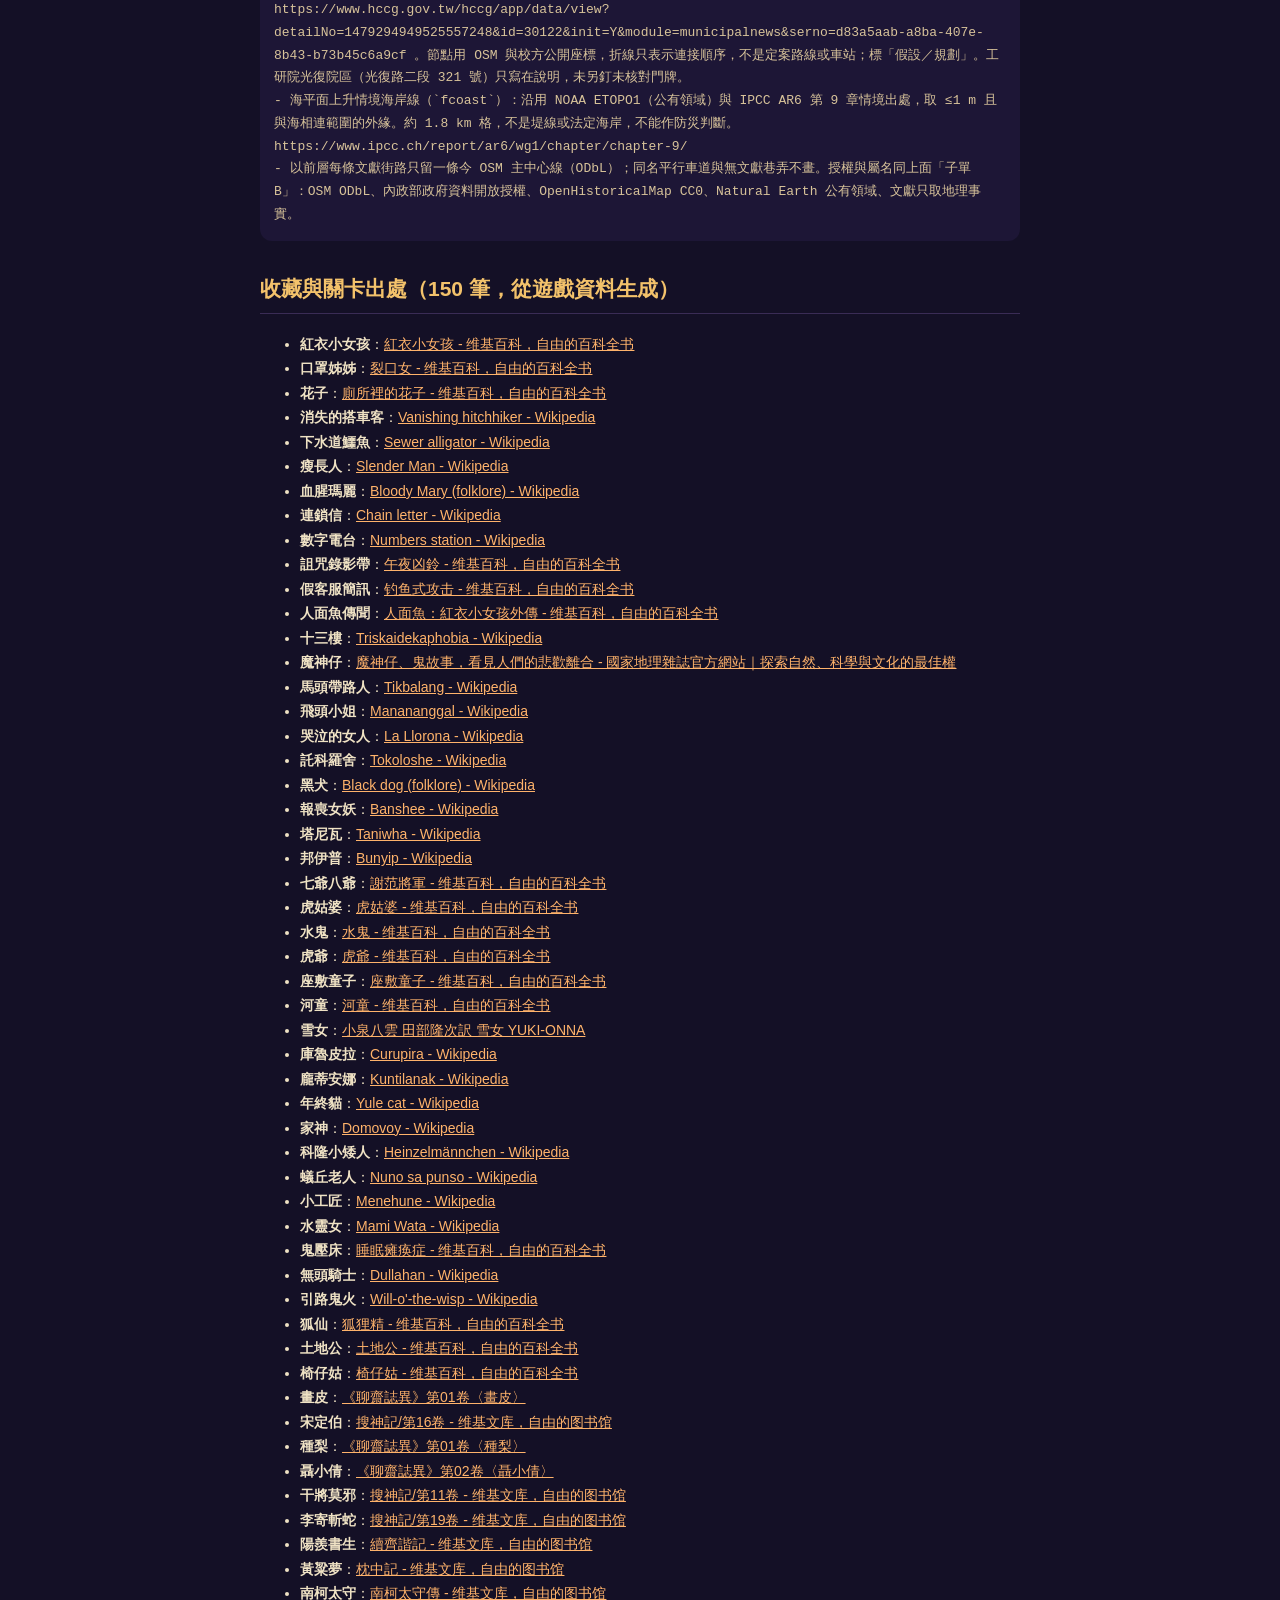
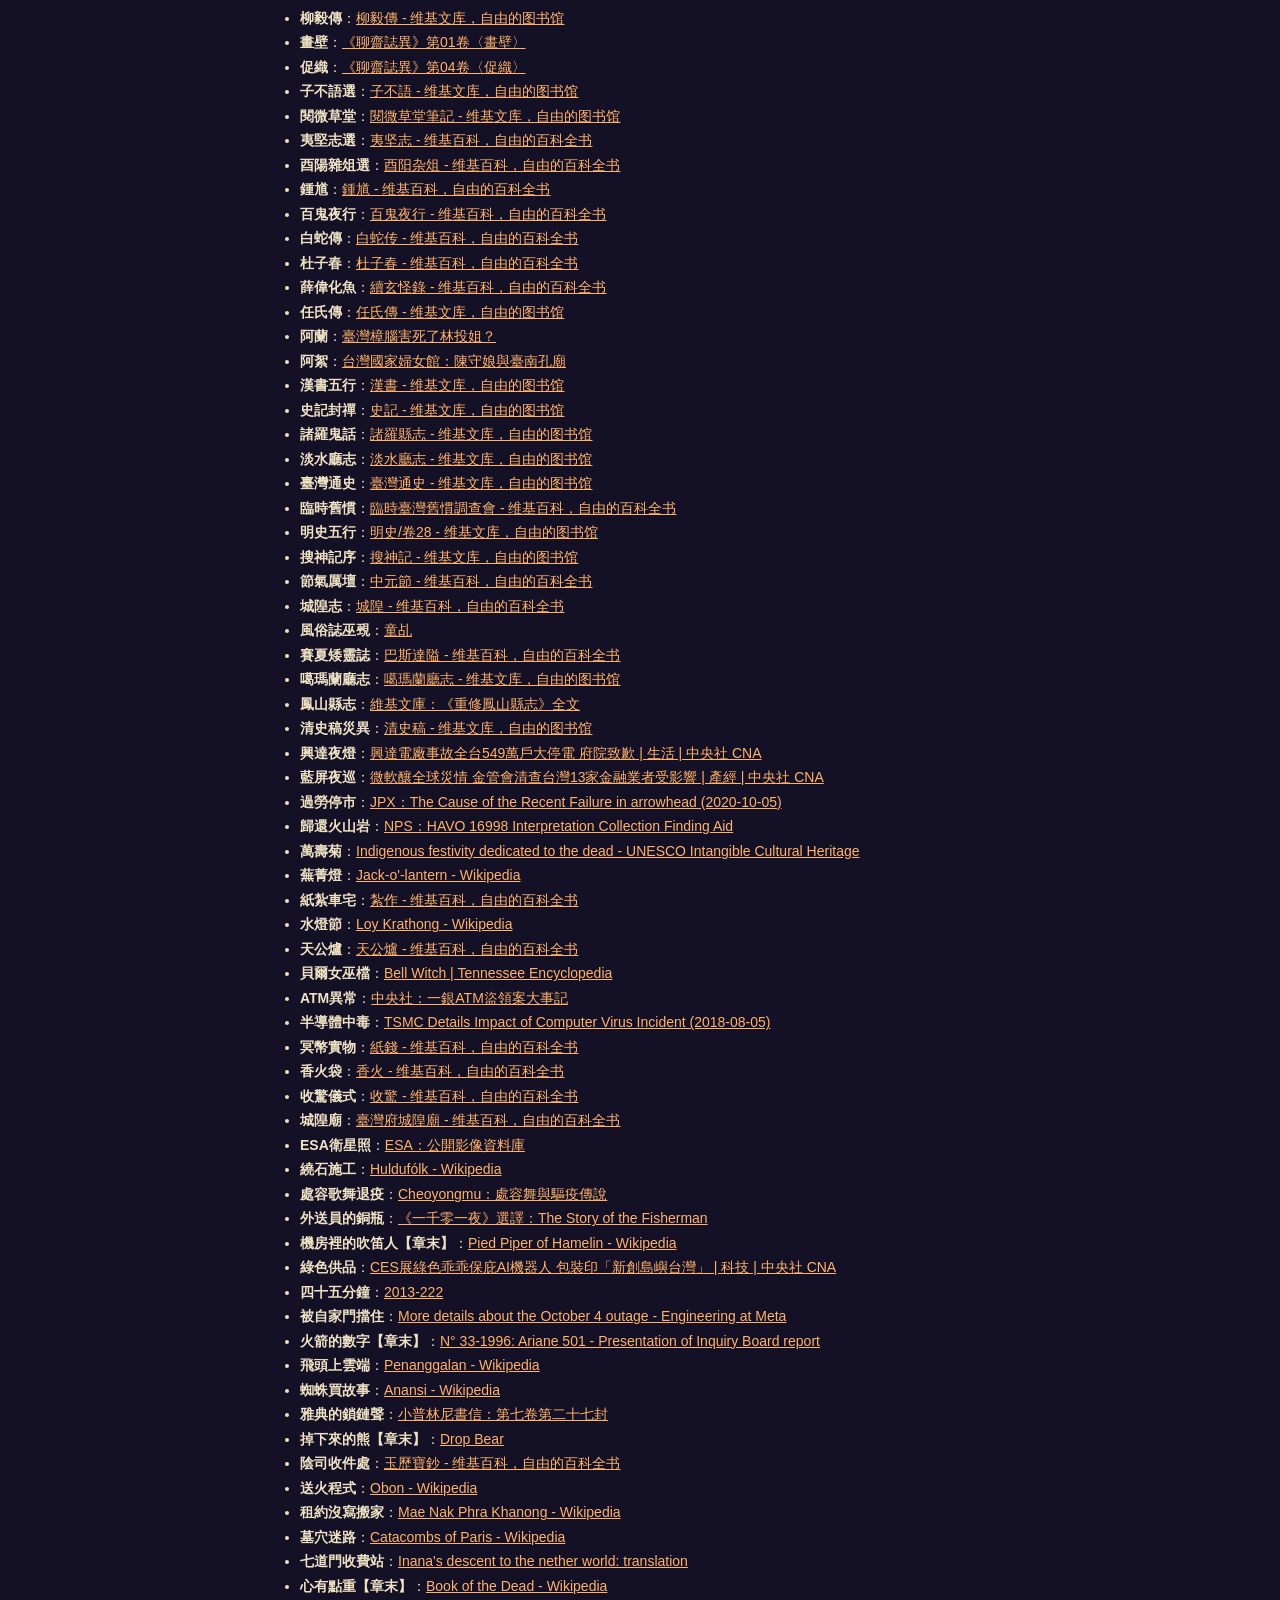
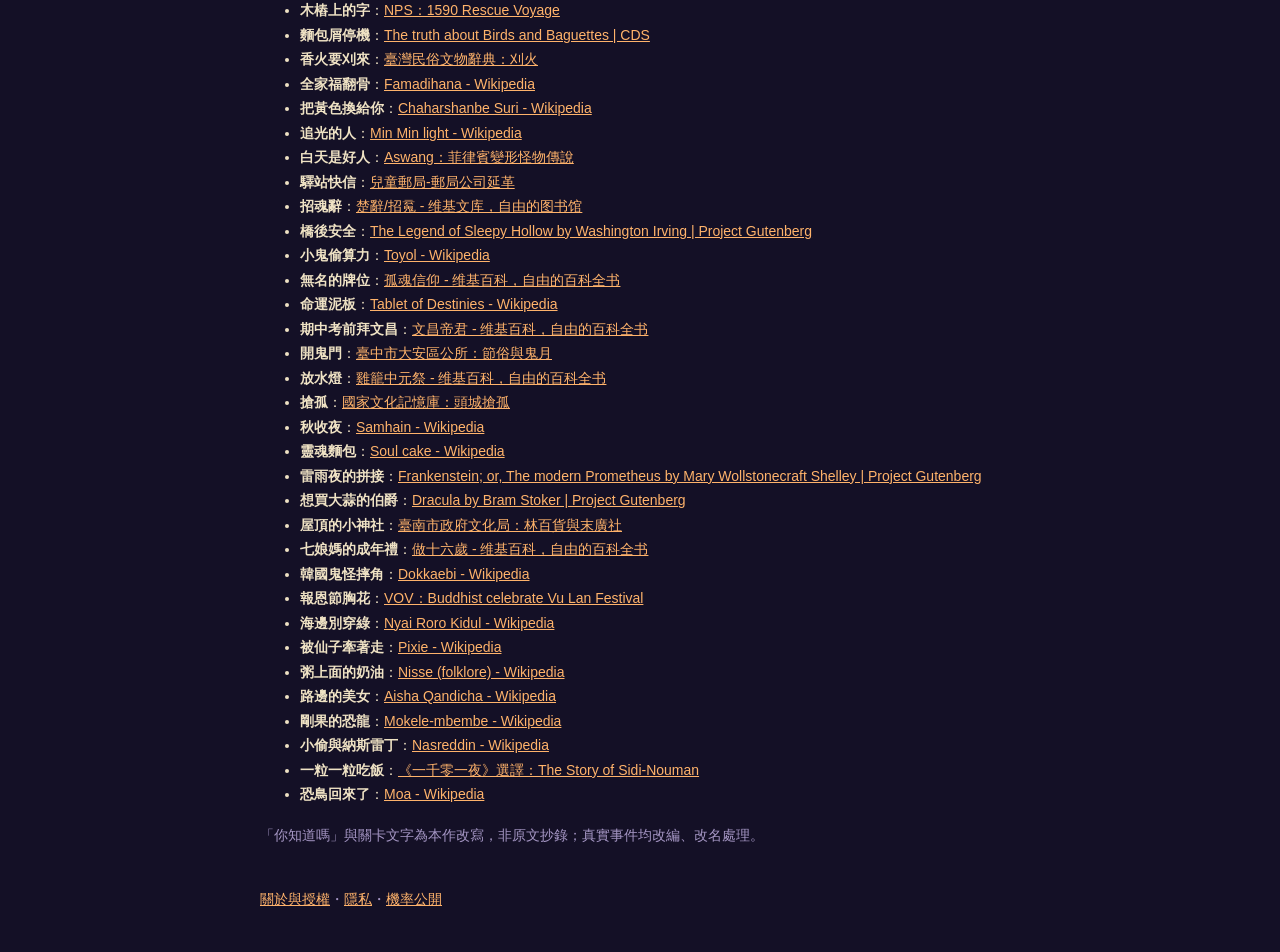
==== commit 334afb93: "v2.0.0+61d9eee5cc7b：真實台灣多層地圖、真解謎 147 關、對戰改版、三據點三縣市、雜湊檔名熱更新" ====
--- a/about.html
+++ b/about.html
@@ -26,5 +26,41 @@
 - `web/icon-192.png`、`web/icon-512.png`：由專案圖示 `assets/art/icon.png` 縮放。`web/og-image.png`：遊戲實際截圖合成。
 - 3D 地形、海面、城市建物、地標（廟、老街、燈塔、車站、古城、山、港、亭）、nobody 化身、據點設施：全部為遊戲內程式即時生成的低多邊形網格與著色器（本專案原創），未使用外部模型或圖片。
 - 介面向量圖示（`scripts/ui/Icon.gd`）：程式繪製，本專案原創。
+
+## 子單 D：解謎調查桌（2026-11-12）
+- 紙纖維、木版七色色塊、墨框與勘合印章：本專案程式生成，CC0；產生程式 `scripts/Puzzle.gd`。未使用外部圖片或付費 API。
+- 方位聲響：本專案即時合成的雙聲道正弦 PCM（方向音高、左右聲道、遠近間距），CC0；既有成功／失敗音效沿用本清單原授權。
+- `assets/art/puzzle/NotoSansTC-Puzzle.woff2`：由本專案既有 Noto Sans TC Regular 字型依 D 題面與介面字元子集化，Google／Noto，SIL Open Font License 1.1。授權原文隨附 `assets/art/puzzle/OFL.txt`；來源 https://github.com/notofonts/noto-cjk ，上游字型名稱與著作權聲明保留。
+- 題面沿用 `data/levels.json` 的逐關 `sources`、`real_summary` 與 `data/codex.json` 既有來源。新增位置、交接紀錄、時間碼、儀式記譜與話術選項均為本作遊戲設計，題面明示虛構，不宣稱是史實或民俗通則；未複製來源影像。
+## 子單 E（對戰手感／卡面／戰場）
+- scripts/battle/Ink.gd、ScrollStage.gd、scripts/ui/CardFace.gd：紙纖維、墨線／色階 shader、瑞雲、青海波、雷紋、朱印、卷軸戰場全為本專案程式生成，CC0。無任何原作圖。
+- assets/audio/sfx/battle_*.wav（clack/holy/laugh/yin/block/intent/scroll/win/lose/combo）：以 Python numpy 合成（正弦、雜訊、包絡），本專案自製，CC0。
+- 卡面卡圖沿用 data/codex.json 既有圖（授權見該段）；敵人立繪沿用既有 assets/art/enemies，僅在執行時套墨線＋色階 shader。
+## 子單 C（三據點）
+- 新竹科學園區錨點 P070：OpenStreetMap Nominatim，relation/10351419，© OpenStreetMap contributors，ODbL 1.0。https://www.openstreetmap.org/relation/10351419 。查詢紀錄對照 https://nominatim.openstreetmap.org/search?q=%E6%96%B0%E7%AB%B9%E7%A7%91%E5%AD%B8%E5%9C%92%E5%8D%80%2C+Taiwan&amp;format=json&amp;limit=1&amp;countrycodes=tw&amp;addressdetails=1 。背景改寫參考 https://zh.wikipedia.org/wiki/新竹科學園區 （未逐句引用）。
+- 祀典武廟錨點 P071：OpenStreetMap Nominatim，relation/6121969，© OpenStreetMap contributors，ODbL 1.0。https://www.openstreetmap.org/relation/6121969 。背景改寫參考 https://zh.wikipedia.org/wiki/祀典武廟_(臺南市) （未逐句引用）。
+- 鄰近的祀典大天后宮（OSM way/161026470，https://www.openstreetmap.org/way/161026470 ）只寫在據點說明，沒有另釘地圖點。
+- 宿舍、辦公室、廟埕的 2.5D 場景、設施、紙色與墨線：`scripts/Base3D.gd` 即時生成的低多邊形與著色器，本專案原創，CC0。未使用付費圖像 API，未描繪或嵌入浮世繪原作。
+- 地點短介為依公開地理頁改寫，不是原文摘錄。公司、宿舍樓層、廟埕攤位皆為虛構。
+
+## 子單 D2：解謎題面修正（2026-11-12）
+- 147 關新增校時、量測、查核方案、巡時路面、回聲特徵與節奏循環，均為本作虛構遊戲證據；逐關保留原來源摘要及連結，不新增史實主張。
+- `NotoSansTC-Puzzle.woff2` 依 D2 題面重新子集化既有 Noto Sans TC Regular，沿用 SIL OFL 1.1 與同目錄授權。無新增外部素材或付費 API。
+- 聲音與波紋沿用 D 的程式合成方式（CC0），改以公開觀測特徵播放，不由解答播放。
+## 子單 B：真實地圖與浮世繪（B2 接手，2026-11-12）
+- `data/geo/tiles/*.bin`、`era_layers.json` 的 OSM 衍生幾何：© OpenStreetMap contributors，Open Database License 1.0（ODbL），https://www.openstreetmap.org/copyright 、https://opendatacommons.org/licenses/odbl/1-0/ 。資料庫衍生部分依 ODbL 提供；可由 `tools/geo_fetch.py`、`geo_build.py` 重建，快照與分區索引見 `data/geo/geo_index.json`。分區資料可透過匯出清單中的 geo/ 雜湊檔下載；道路、鐵路、水系與建物均非自製地理事實。
+- `admin_county.json`、`coast_moi.json`、鄉鎮界分區與 land_sdf.png：內政部國土測繪中心，1140318 版直轄市、縣（市）界／鄉（鎮、市、區）界，政府資料開放授權條款第1版（OGDL），https://data.gov.tw/dataset/7442 、https://data.gov.tw/dataset/7441 、https://data.gov.tw/license 。標籤錨點由最大行政面內點計算；行政界在「以前」亦僅供現今定位，不宣稱歷史疆界。
+- OpenHistoricalMap 的年代要素：OpenHistoricalMap contributors，預設 CC0 1.0，https://www.openhistoricalmap.org/copyright 。2026-11-12 核對本次採用 way 無個別 license 標籤；每件元素連結與年代寫入 SOURCES.json。OHM 並非 OSM 的 ODbL 資料庫；未將其誤列 ODbL。未採用網站底圖或掃描圖磚。
+- 歷史街道、校舍、城垣與潟湖：僅根據公開文獻中的年代、名稱、廊道位置等地理事實作原創示意向量。出處逐件列於 `data/geo/SOURCES.json` 的 features.src（對應 sources[].id）、period、note、element_url；文獻有 title/author/year/url。未重製受版權保護的文字、圖像、館藏掃描圖，亦未嵌入中研院百年歷史地圖。用今 OSM 中心線定位的歷史廊道仍適用 ODbL；不代表精密歷史測繪或完整同年街廓。原創示意部分 CC0。
+- 新增主要歷史出處：臺中中區區公所「歷史沿革」https://www.central.taichung.gov.tw/831735/831736/831738/831739/863986 ；文化部《國定古蹟赤崁樓、祀典武廟及大天后宮保存計畫》https://gazette.nat.gov.tw/EG_FileManager/eguploadpub/eg026205/ch05/type3/gov46/num12/images/Eg01.pdf ；臺大校史館「富田望水」https://historygallery.ntu.edu.tw/富田望水/japditch.html ；臺大2020校園規劃報告 https://homepage.ntu.edu.tw/~cpo/download/2020plan/chap_02.pdf 。其餘老街出處與作者詳 SOURCES.json；查閱年份不表示原始街道形成年份。
+- 未來軌道與開發範圍：政府公開計畫之地理事實，幾何取 OSM 或本專案原創站點連線；逐件帶 hypothetical=true 與 src。臺北捷運工程局萬大線 https://www.dorts.gov.taipei/cp.aspx?n=E564EC7795D2B5BC 、南北環段 https://www.dorts.gov.taipei/cp.aspx?n=7ceee7ecf48ce83f&amp;s=EC121BB92054C854 ；高雄捷運黃線 https://mtbu.kcg.gov.tw/KaohsiungMetro/ApprovedRoutes/yellow 。所有未來圖層為「假設性」，不是預言或施工保證。
+- Natural Earth 1:10m land：公有領域，https://www.naturalearthdata.com/about/terms-of-use/ 。NOAA ETOPO1：美國政府作品，公有領域，https://www.ncei.noaa.gov/products/etopo-global-relief-model 。IPCC AR6僅作情境出處，未重製報告圖表；≤1m／≤2m淹水為ETOPO1粗尺度高程與海相連測試，未計堤防／潮差／地層下陷，不能作防災判斷。
+- `assets/art/ukiyo/` 的和紙、青海波、瑞雲、雷紋與程序墨線：本專案原創程式生成，CC0；land_sdf 行政幾何衍生部分依上列 OGDL。未使用任何浮世繪原作圖片或付費 API。
+- `assets/art/ukiyo/MapGlyphs.woff2`：Google Noto Sans TC Regular 的地圖專用缺字子集（SIL OFL 1.1），授權原文 `assets/art/ukiyo/OFL.txt`。`tools/geo_font.py` 只補共用字型缺少的78個字（約32KB），未改其他子單的共用字型。來源 https://github.com/notofonts/noto-cjk 。
+
+## 子單 B3（2026-11-12）
+- 新竹輕軌紅線（`hsinchu_lrt_red`）：新竹市政府 115 年 3 月「大新竹輕軌紅藍線整合可行性研究」決標公告。走廊為舊城區、工研院、清華大學、陽明交通大學、科學園區，並銜接臺鐵新莊站與高鐵新竹站。https://www.hccg.gov.tw/hccg/app/data/view?detailNo=1479294949525557248&amp;id=30122&amp;init=Y&amp;module=municipalnews&amp;serno=d83a5aab-a8ba-407e-8b43-b73b45c6a9cf 。節點用 OSM 與校方公開座標，折線只表示連接順序，不是定案路線或車站；標「假設／規劃」。工研院光復院區（光復路二段 321 號）只寫在說明，未另釘未核對門牌。
+- 海平面上升情境海岸線（`fcoast`）：沿用 NOAA ETOPO1（公有領域）與 IPCC AR6 第 9 章情境出處，取 ≤1 m 且與海相連範圍的外緣。約 1.8 km 格，不是堤線或法定海岸，不能作防災判斷。https://www.ipcc.ch/report/ar6/wg1/chapter/chapter-9/
+- 以前層每條文獻街路只留一條今 OSM 主中心線（ODbL）；同名平行車道與無文獻巷弄不畫。授權與屬名同上面「子單 B」：OSM ODbL、內政部政府資料開放授權、OpenHistoricalMap CC0、Natural Earth 公有領域、文獻只取地理事實。
 </pre><h2>收藏與關卡出處（150 筆，從遊戲資料生成）</h2><ul class="src"><li><b>紅衣小女孩</b>：<a href="https://zh.wikipedia.org/wiki/紅衣小女孩" rel="nofollow noopener">紅衣小女孩 - 维基百科，自由的百科全书</a></li><li><b>口罩姊姊</b>：<a href="https://zh.wikipedia.org/wiki/裂口女" rel="nofollow noopener">裂口女 - 维基百科，自由的百科全书</a></li><li><b>花子</b>：<a href="https://zh.wikipedia.org/wiki/廁所裡的花子" rel="nofollow noopener">廁所裡的花子 - 维基百科，自由的百科全书</a></li><li><b>消失的搭車客</b>：<a href="https://en.wikipedia.org/wiki/Vanishing_hitchhiker" rel="nofollow noopener">Vanishing hitchhiker - Wikipedia</a></li><li><b>下水道鱷魚</b>：<a href="https://en.wikipedia.org/wiki/Sewer_alligator" rel="nofollow noopener">Sewer alligator - Wikipedia</a></li><li><b>瘦長人</b>：<a href="https://en.wikipedia.org/wiki/Slender_Man" rel="nofollow noopener">Slender Man - Wikipedia</a></li><li><b>血腥瑪麗</b>：<a href="https://en.wikipedia.org/wiki/Bloody_Mary_(folklore)" rel="nofollow noopener">Bloody Mary (folklore) - Wikipedia</a></li><li><b>連鎖信</b>：<a href="https://en.wikipedia.org/wiki/Chain_letter" rel="nofollow noopener">Chain letter - Wikipedia</a></li><li><b>數字電台</b>：<a href="https://en.wikipedia.org/wiki/Numbers_station" rel="nofollow noopener">Numbers station - Wikipedia</a></li><li><b>詛咒錄影帶</b>：<a href="https://zh.wikipedia.org/wiki/七夜怪談" rel="nofollow noopener">午夜凶鈴 - 维基百科，自由的百科全书</a></li><li><b>假客服簡訊</b>：<a href="https://zh.wikipedia.org/wiki/網路釣魚" rel="nofollow noopener">钓鱼式攻击 - 维基百科，自由的百科全书</a></li><li><b>人面魚傳聞</b>：<a href="https://zh.wikipedia.org/wiki/人面魚：紅衣小女孩外傳" rel="nofollow noopener">人面魚：紅衣小女孩外傳 - 维基百科，自由的百科全书</a></li><li><b>十三樓</b>：<a href="https://en.wikipedia.org/wiki/Thirteenth_floor" rel="nofollow noopener">Triskaidekaphobia - Wikipedia</a></li><li><b>魔神仔</b>：<a href="https://www.natgeomedia.com/history/article/content-12476.html" rel="nofollow noopener">魔神仔、鬼故事，看見人們的悲歡離合 - 國家地理雜誌官方網站｜探索自然、科學與文化的最佳權</a></li><li><b>馬頭帶路人</b>：<a href="https://en.wikipedia.org/wiki/Tikbalang" rel="nofollow noopener">Tikbalang - Wikipedia</a></li><li><b>飛頭小姐</b>：<a href="https://en.wikipedia.org/wiki/Manananggal" rel="nofollow noopener">Manananggal - Wikipedia</a></li><li><b>哭泣的女人</b>：<a href="https://en.wikipedia.org/wiki/La_Llorona" rel="nofollow noopener">La Llorona - Wikipedia</a></li><li><b>託科羅舍</b>：<a href="https://en.wikipedia.org/wiki/Tokoloshe" rel="nofollow noopener">Tokoloshe - Wikipedia</a></li><li><b>黑犬</b>：<a href="https://en.wikipedia.org/wiki/Black_dog_(folklore)" rel="nofollow noopener">Black dog (folklore) - Wikipedia</a></li><li><b>報喪女妖</b>：<a href="https://en.wikipedia.org/wiki/Banshee" rel="nofollow noopener">Banshee - Wikipedia</a></li><li><b>塔尼瓦</b>：<a href="https://en.wikipedia.org/wiki/Taniwha" rel="nofollow noopener">Taniwha - Wikipedia</a></li><li><b>邦伊普</b>：<a href="https://en.wikipedia.org/wiki/Bunyip" rel="nofollow noopener">Bunyip - Wikipedia</a></li><li><b>七爺八爺</b>：<a href="https://zh.wikipedia.org/wiki/七爺八爺" rel="nofollow noopener">謝范將軍 - 维基百科，自由的百科全书</a></li><li><b>虎姑婆</b>：<a href="https://zh.wikipedia.org/wiki/虎姑婆" rel="nofollow noopener">虎姑婆 - 维基百科，自由的百科全书</a></li><li><b>水鬼</b>：<a href="https://zh.wikipedia.org/wiki/水鬼" rel="nofollow noopener">水鬼 - 维基百科，自由的百科全书</a></li><li><b>虎爺</b>：<a href="https://zh.wikipedia.org/wiki/虎爺" rel="nofollow noopener">虎爺 - 维基百科，自由的百科全书</a></li><li><b>座敷童子</b>：<a href="https://zh.wikipedia.org/wiki/座敷童子" rel="nofollow noopener">座敷童子 - 维基百科，自由的百科全书</a></li><li><b>河童</b>：<a href="https://zh.wikipedia.org/wiki/河童" rel="nofollow noopener">河童 - 维基百科，自由的百科全书</a></li><li><b>雪女</b>：<a href="https://www.aozora.gr.jp/cards/000258/files/50326_35772.html" rel="nofollow noopener">小泉八雲 田部隆次訳 雪女 YUKI-ONNA</a></li><li><b>庫魯皮拉</b>：<a href="https://en.wikipedia.org/wiki/Curupira" rel="nofollow noopener">Curupira - Wikipedia</a></li><li><b>龐蒂安娜</b>：<a href="https://en.wikipedia.org/wiki/Pontianak_(folklore)" rel="nofollow noopener">Kuntilanak - Wikipedia</a></li><li><b>年終貓</b>：<a href="https://en.wikipedia.org/wiki/Yule_cat" rel="nofollow noopener">Yule cat - Wikipedia</a></li><li><b>家神</b>：<a href="https://en.wikipedia.org/wiki/Domovoy" rel="nofollow noopener">Domovoy - Wikipedia</a></li><li><b>科隆小矮人</b>：<a href="https://en.wikipedia.org/wiki/Heinzelmännchen" rel="nofollow noopener">Heinzelmännchen - Wikipedia</a></li><li><b>蟻丘老人</b>：<a href="https://en.wikipedia.org/wiki/Nuno_sa_punso" rel="nofollow noopener">Nuno sa punso - Wikipedia</a></li><li><b>小工匠</b>：<a href="https://en.wikipedia.org/wiki/Menehune" rel="nofollow noopener">Menehune - Wikipedia</a></li><li><b>水靈女</b>：<a href="https://en.wikipedia.org/wiki/Mami_Wata" rel="nofollow noopener">Mami Wata - Wikipedia</a></li><li><b>鬼壓床</b>：<a href="https://zh.wikipedia.org/wiki/鬼壓床" rel="nofollow noopener">睡眠瘫痪症 - 维基百科，自由的百科全书</a></li><li><b>無頭騎士</b>：<a href="https://en.wikipedia.org/wiki/Dullahan" rel="nofollow noopener">Dullahan - Wikipedia</a></li><li><b>引路鬼火</b>：<a href="https://en.wikipedia.org/wiki/Will-o'-the-wisp" rel="nofollow noopener">Will-o'-the-wisp - Wikipedia</a></li><li><b>狐仙</b>：<a href="https://zh.wikipedia.org/wiki/狐狸精" rel="nofollow noopener">狐狸精 - 维基百科，自由的百科全书</a></li><li><b>土地公</b>：<a href="https://zh.wikipedia.org/wiki/土地公" rel="nofollow noopener">土地公 - 维基百科，自由的百科全书</a></li><li><b>椅仔姑</b>：<a href="https://zh.wikipedia.org/wiki/椅仔姑" rel="nofollow noopener">椅仔姑 - 维基百科，自由的百科全书</a></li><li><b>畫皮</b>：<a href="https://zh.wikisource.org/wiki/聊齋志異/第01卷#畫皮" rel="nofollow noopener">《聊齋誌異》第01卷〈畫皮〉</a></li><li><b>宋定伯</b>：<a href="https://zh.wikisource.org/wiki/搜神記/第16卷" rel="nofollow noopener">搜神記/第16卷 - 维基文库，自由的图书馆</a></li><li><b>種梨</b>：<a href="https://zh.wikisource.org/wiki/聊齋志異/第01卷#種梨" rel="nofollow noopener">《聊齋誌異》第01卷〈種梨〉</a></li><li><b>聶小倩</b>：<a href="https://zh.wikisource.org/wiki/聊齋志異/第02卷#聶小倩" rel="nofollow noopener">《聊齋誌異》第02卷〈聶小倩〉</a></li><li><b>干將莫邪</b>：<a href="https://zh.wikisource.org/wiki/搜神記/第11卷" rel="nofollow noopener">搜神記/第11卷 - 维基文库，自由的图书馆</a></li><li><b>李寄斬蛇</b>：<a href="https://zh.wikisource.org/wiki/搜神記/第19卷" rel="nofollow noopener">搜神記/第19卷 - 维基文库，自由的图书馆</a></li><li><b>陽羨書生</b>：<a href="https://zh.wikisource.org/wiki/續齊諧記" rel="nofollow noopener">續齊諧記 - 维基文库，自由的图书馆</a></li><li><b>黃粱夢</b>：<a href="https://zh.wikisource.org/wiki/枕中記" rel="nofollow noopener">枕中記 - 维基文库，自由的图书馆</a></li><li><b>南柯太守</b>：<a href="https://zh.wikisource.org/wiki/南柯太守傳" rel="nofollow noopener">南柯太守傳 - 维基文库，自由的图书馆</a></li><li><b>柳毅傳</b>：<a href="https://zh.wikisource.org/wiki/柳毅傳" rel="nofollow noopener">柳毅傳 - 维基文库，自由的图书馆</a></li><li><b>畫壁</b>：<a href="https://zh.wikisource.org/wiki/聊齋志異/第01卷#畫壁" rel="nofollow noopener">《聊齋誌異》第01卷〈畫壁〉</a></li><li><b>促織</b>：<a href="https://zh.wikisource.org/wiki/聊齋志異/第04卷#促織" rel="nofollow noopener">《聊齋誌異》第04卷〈促織〉</a></li><li><b>子不語選</b>：<a href="https://zh.wikisource.org/wiki/子不語" rel="nofollow noopener">子不語 - 维基文库，自由的图书馆</a></li><li><b>閱微草堂</b>：<a href="https://zh.wikisource.org/wiki/閱微草堂筆記" rel="nofollow noopener">閱微草堂筆記 - 维基文库，自由的图书馆</a></li><li><b>夷堅志選</b>：<a href="https://zh.wikipedia.org/wiki/夷堅志" rel="nofollow noopener">夷坚志 - 维基百科，自由的百科全书</a></li><li><b>酉陽雜俎選</b>：<a href="https://zh.wikipedia.org/wiki/酉陽雜俎" rel="nofollow noopener">酉阳杂俎 - 维基百科，自由的百科全书</a></li><li><b>鍾馗</b>：<a href="https://zh.wikipedia.org/wiki/鍾馗" rel="nofollow noopener">鍾馗 - 维基百科，自由的百科全书</a></li><li><b>百鬼夜行</b>：<a href="https://zh.wikipedia.org/wiki/百鬼夜行" rel="nofollow noopener">百鬼夜行 - 维基百科，自由的百科全书</a></li><li><b>白蛇傳</b>：<a href="https://zh.wikipedia.org/wiki/白蛇傳" rel="nofollow noopener">白蛇传 - 维基百科，自由的百科全书</a></li><li><b>杜子春</b>：<a href="https://zh.wikipedia.org/wiki/杜子春" rel="nofollow noopener">杜子春 - 维基百科，自由的百科全书</a></li><li><b>薛偉化魚</b>：<a href="https://zh.wikipedia.org/wiki/續玄怪錄" rel="nofollow noopener">續玄怪錄 - 维基百科，自由的百科全书</a></li><li><b>任氏傳</b>：<a href="https://zh.wikisource.org/wiki/任氏傳" rel="nofollow noopener">任氏傳 - 维基文库，自由的图书馆</a></li><li><b>阿蘭</b>：<a href="https://storystudio.tw/article/gushi/taiwan-camphor-ghost/" rel="nofollow noopener">臺灣樟腦害死了林投姐？</a></li><li><b>阿絮</b>：<a href="https://www.taiwanwomencenter.org.tw/zh-tw/Landmark/gender-landmark/Content/3/Southern/Landmark_Tainan/Landmark_Tainan_11" rel="nofollow noopener">台灣國家婦女館：陳守娘與臺南孔廟</a></li><li><b>漢書五行</b>：<a href="https://zh.wikisource.org/wiki/漢書" rel="nofollow noopener">漢書 - 维基文库，自由的图书馆</a></li><li><b>史記封禪</b>：<a href="https://zh.wikisource.org/wiki/史記" rel="nofollow noopener">史記 - 维基文库，自由的图书馆</a></li><li><b>諸羅鬼話</b>：<a href="https://zh.wikisource.org/wiki/諸羅縣志" rel="nofollow noopener">諸羅縣志 - 维基文库，自由的图书馆</a></li><li><b>淡水廳志</b>：<a href="https://zh.wikisource.org/wiki/淡水廳志" rel="nofollow noopener">淡水廳志 - 维基文库，自由的图书馆</a></li><li><b>臺灣通史</b>：<a href="https://zh.wikisource.org/wiki/臺灣通史" rel="nofollow noopener">臺灣通史 - 维基文库，自由的图书馆</a></li><li><b>臨時舊慣</b>：<a href="https://zh.wikipedia.org/wiki/臨時臺灣舊慣調查會" rel="nofollow noopener">臨時臺灣舊慣調查會 - 维基百科，自由的百科全书</a></li><li><b>明史五行</b>：<a href="https://zh.wikisource.org/wiki/明史/卷28" rel="nofollow noopener">明史/卷28 - 维基文库，自由的图书馆</a></li><li><b>搜神記序</b>：<a href="https://zh.wikisource.org/wiki/搜神記" rel="nofollow noopener">搜神記 - 维基文库，自由的图书馆</a></li><li><b>節氣厲壇</b>：<a href="https://zh.wikipedia.org/wiki/中元節" rel="nofollow noopener">中元節 - 维基百科，自由的百科全书</a></li><li><b>城隍志</b>：<a href="https://zh.wikipedia.org/wiki/城隍" rel="nofollow noopener">城隍 - 维基百科，自由的百科全书</a></li><li><b>風俗誌巫覡</b>：<a href="https://zh.wikipedia.org/wiki/童乩" rel="nofollow noopener">童乩</a></li><li><b>賽夏矮靈誌</b>：<a href="https://zh.wikipedia.org/wiki/矮靈祭" rel="nofollow noopener">巴斯達隘 - 维基百科，自由的百科全书</a></li><li><b>噶瑪蘭廳志</b>：<a href="https://zh.wikisource.org/wiki/噶瑪蘭廳志" rel="nofollow noopener">噶瑪蘭廳志 - 维基文库，自由的图书馆</a></li><li><b>鳳山縣志</b>：<a href="https://zh.wikisource.org/wiki/重修鳳山縣志" rel="nofollow noopener">維基文庫：《重修鳳山縣志》全文</a></li><li><b>清史稿災異</b>：<a href="https://zh.wikisource.org/wiki/清史稿" rel="nofollow noopener">清史稿 - 维基文库，自由的图书馆</a></li><li><b>興達夜燈</b>：<a href="https://www.cna.com.tw/news/ahel/202203030474.aspx" rel="nofollow noopener">興達電廠事故全台549萬戶大停電  府院致歉 | 生活 | 中央社 CNA</a></li><li><b>藍屏夜巡</b>：<a href="https://www.cna.com.tw/news/afe/202407230361.aspx" rel="nofollow noopener">微軟釀全球災情 金管會清查台灣13家金融業者受影響 | 產經 | 中央社 CNA</a></li><li><b>過勞停市</b>：<a href="https://www.jpx.co.jp/english/corporate/news/news-releases/0060/b5b4pj000003qm41-att/arrowhead_e.pdf" rel="nofollow noopener">JPX：The Cause of the Recent Failure in arrowhead (2020-10-05)</a></li><li><b>歸還火山岩</b>：<a href="https://www.nps.gov/havo/learn/historyculture/upload/HAVO-16998-Interpretation-Collection-Finding-Aid_508.pdf" rel="nofollow noopener">NPS：HAVO 16998 Interpretation Collection Finding Aid</a></li><li><b>萬壽菊</b>：<a href="https://ich.unesco.org/en/RL/indigenous-festivity-dedicated-to-the-dead-00054" rel="nofollow noopener">Indigenous festivity dedicated to the dead - UNESCO Intangible Cultural Heritage</a></li><li><b>蕪菁燈</b>：<a href="https://en.wikipedia.org/wiki/Jack-o'-lantern" rel="nofollow noopener">Jack-o'-lantern - Wikipedia</a></li><li><b>紙紮車宅</b>：<a href="https://zh.wikipedia.org/wiki/紙紮" rel="nofollow noopener">紮作 - 维基百科，自由的百科全书</a></li><li><b>水燈節</b>：<a href="https://en.wikipedia.org/wiki/Loi_Krathong" rel="nofollow noopener">Loy Krathong - Wikipedia</a></li><li><b>天公爐</b>：<a href="https://zh.wikipedia.org/wiki/天公爐" rel="nofollow noopener">天公爐 - 维基百科，自由的百科全书</a></li><li><b>貝爾女巫檔</b>：<a href="https://tennesseeencyclopedia.net/entries/bell-witch/" rel="nofollow noopener">Bell Witch | Tennessee Encyclopedia</a></li><li><b>ATM異常</b>：<a href="https://www.cna.com.tw/news/asoc/201609130083.aspx" rel="nofollow noopener">中央社：一銀ATM盜領案大事記</a></li><li><b>半導體中毒</b>：<a href="https://pr.tsmc.com/english/news/1969" rel="nofollow noopener">TSMC Details Impact of Computer Virus Incident (2018-08-05)</a></li><li><b>冥幣實物</b>：<a href="https://zh.wikipedia.org/wiki/紙錢" rel="nofollow noopener">紙錢 - 维基百科，自由的百科全书</a></li><li><b>香火袋</b>：<a href="https://zh.wikipedia.org/wiki/香火" rel="nofollow noopener">香火 - 维基百科，自由的百科全书</a></li><li><b>收驚儀式</b>：<a href="https://zh.wikipedia.org/wiki/收驚" rel="nofollow noopener">收驚 - 维基百科，自由的百科全书</a></li><li><b>城隍廟</b>：<a href="https://zh.wikipedia.org/wiki/臺灣府城隍廟" rel="nofollow noopener">臺灣府城隍廟 - 维基百科，自由的百科全书</a></li><li><b>ESA衛星照</b>：<a href="https://www.esa.int/ESA_Multimedia/Images" rel="nofollow noopener">ESA：公開影像資料庫</a></li><li><b>繞石施工</b>：<a href="https://en.wikipedia.org/wiki/Hulduf%C3%B3lk" rel="nofollow noopener">Huldufólk - Wikipedia</a></li><li><b>處容歌舞退疫</b>：<a href="https://en.wikipedia.org/wiki/Cheoyongmu" rel="nofollow noopener">Cheoyongmu：處容舞與驅疫傳說</a></li><li><b>外送員的銅瓶</b>：<a href="https://www.gutenberg.org/files/128/128-h/128-h.htm#chap05" rel="nofollow noopener">《一千零一夜》選譯：The Story of the Fisherman</a></li><li><b>機房裡的吹笛人【章末】</b>：<a href="https://en.wikipedia.org/wiki/The_Pied_Piper_of_Hamelin" rel="nofollow noopener">Pied Piper of Hamelin - Wikipedia</a></li><li><b>綠色供品</b>：<a href="https://www.cna.com.tw/news/ait/202401130017.aspx" rel="nofollow noopener">CES展綠色乖乖保庇AI機器人 包裝印「新創島嶼台灣」 | 科技 | 中央社 CNA</a></li><li><b>四十五分鐘</b>：<a href="https://www.sec.gov/newsroom/press-releases/2013-222" rel="nofollow noopener">2013-222</a></li><li><b>被自家門擋住</b>：<a href="https://engineering.fb.com/2021/10/05/networking-traffic/outage-details/" rel="nofollow noopener">More details about the October 4 outage - Engineering at Meta</a></li><li><b>火箭的數字【章末】</b>：<a href="https://www.esa.int/Newsroom/Press_Releases/Ariane_501_-_Presentation_of_Inquiry_Board_report" rel="nofollow noopener">N° 33-1996: Ariane 501 - Presentation of Inquiry Board report</a></li><li><b>飛頭上雲端</b>：<a href="https://en.wikipedia.org/wiki/Penanggalan" rel="nofollow noopener">Penanggalan - Wikipedia</a></li><li><b>蜘蛛買故事</b>：<a href="https://en.wikipedia.org/wiki/Anansi" rel="nofollow noopener">Anansi - Wikipedia</a></li><li><b>雅典的鎖鏈聲</b>：<a href="https://www.attalus.org/old/pliny7.html#27" rel="nofollow noopener">小普林尼書信：第七卷第二十七封</a></li><li><b>掉下來的熊【章末】</b>：<a href="https://australian.museum/learn/animals/mammals/drop-bear/" rel="nofollow noopener">Drop Bear</a></li><li><b>陰司收件處</b>：<a href="https://zh.wikipedia.org/wiki/玉歷寶鈔" rel="nofollow noopener">玉歷寶鈔 - 维基百科，自由的百科全书</a></li><li><b>送火程式</b>：<a href="https://en.wikipedia.org/wiki/Obon" rel="nofollow noopener">Obon - Wikipedia</a></li><li><b>租約沒寫搬家</b>：<a href="https://en.wikipedia.org/wiki/Mae_Nak_Phra_Khanong" rel="nofollow noopener">Mae Nak Phra Khanong - Wikipedia</a></li><li><b>墓穴迷路</b>：<a href="https://en.wikipedia.org/wiki/Catacombs_of_Paris" rel="nofollow noopener">Catacombs of Paris - Wikipedia</a></li><li><b>七道門收費站</b>：<a href="https://etcsl.orinst.ox.ac.uk/section1/tr141.htm" rel="nofollow noopener">Inana's descent to the nether world: translation</a></li><li><b>心有點重【章末】</b>：<a href="https://en.wikipedia.org/wiki/Book_of_the_Dead" rel="nofollow noopener">Book of the Dead - Wikipedia</a></li><li><b>木樁上的字</b>：<a href="https://www.nps.gov/fora/learn/historyculture/1590-rescue-voyage.htm" rel="nofollow noopener">NPS：1590 Rescue Voyage</a></li><li><b>麵包屑停機</b>：<a href="https://repository.cern/records/e7820-5e150" rel="nofollow noopener">The truth about Birds and Baguettes | CDS</a></li><li><b>香火要刈來</b>：<a href="https://dict.th.gov.tw/Print.aspx?ID=1413" rel="nofollow noopener">臺灣民俗文物辭典：刈火</a></li><li><b>全家福翻骨</b>：<a href="https://en.wikipedia.org/wiki/Famadihana" rel="nofollow noopener">Famadihana - Wikipedia</a></li><li><b>把黃色換給你</b>：<a href="https://en.wikipedia.org/wiki/Chaharshanbe_Suri" rel="nofollow noopener">Chaharshanbe Suri - Wikipedia</a></li><li><b>追光的人</b>：<a href="https://en.wikipedia.org/wiki/Min_Min_light" rel="nofollow noopener">Min Min light - Wikipedia</a></li><li><b>白天是好人</b>：<a href="https://en.wikipedia.org/wiki/Aswang" rel="nofollow noopener">Aswang：菲律賓變形怪物傳說</a></li><li><b>驛站快信</b>：<a href="https://www.post.gov.tw/post/internet/Child/postal_history_2.jsp" rel="nofollow noopener">兒童郵局-郵局公司延革</a></li><li><b>招魂辭</b>：<a href="https://zh.wikisource.org/wiki/楚辭/招魂" rel="nofollow noopener">楚辭/招䰟 - 维基文库，自由的图书馆</a></li><li><b>橋後安全</b>：<a href="https://www.gutenberg.org/ebooks/41" rel="nofollow noopener">The Legend of Sleepy Hollow by Washington Irving | Project Gutenberg</a></li><li><b>小鬼偷算力</b>：<a href="https://en.wikipedia.org/wiki/Toyol" rel="nofollow noopener">Toyol - Wikipedia</a></li><li><b>無名的牌位</b>：<a href="https://zh.wikipedia.org/wiki/有應公" rel="nofollow noopener">孤魂信仰 - 维基百科，自由的百科全书</a></li><li><b>命運泥板</b>：<a href="https://en.wikipedia.org/wiki/Tablet_of_Destinies" rel="nofollow noopener">Tablet of Destinies - Wikipedia</a></li><li><b>期中考前拜文昌</b>：<a href="https://zh.wikipedia.org/wiki/文昌帝君" rel="nofollow noopener">文昌帝君 - 维基百科，自由的百科全书</a></li><li><b>開鬼門</b>：<a href="https://www.daan.taichung.gov.tw/983279/983281/983285/983295/1320329" rel="nofollow noopener">臺中市大安區公所：節俗與鬼月</a></li><li><b>放水燈</b>：<a href="https://zh.wikipedia.org/wiki/基隆中元祭" rel="nofollow noopener">雞籠中元祭 - 维基百科，自由的百科全书</a></li><li><b>搶孤</b>：<a href="https://tcmb.culture.tw/zh-tw/detail?id=603560&amp;indexCode=Culture_Object" rel="nofollow noopener">國家文化記憶庫：頭城搶孤</a></li><li><b>秋收夜</b>：<a href="https://en.wikipedia.org/wiki/Samhain" rel="nofollow noopener">Samhain - Wikipedia</a></li><li><b>靈魂麵包</b>：<a href="https://en.wikipedia.org/wiki/Soul_cake" rel="nofollow noopener">Soul cake - Wikipedia</a></li><li><b>雷雨夜的拼接</b>：<a href="https://www.gutenberg.org/ebooks/84" rel="nofollow noopener">Frankenstein; or, The modern Prometheus by Mary Wollstonecraft Shelley | Project Gutenberg</a></li><li><b>想買大蒜的伯爵</b>：<a href="https://www.gutenberg.org/ebooks/345" rel="nofollow noopener">Dracula by Bram Stoker | Project Gutenberg</a></li><li><b>屋頂的小神社</b>：<a href="https://historic.tainan.gov.tw/index.php?id=578&amp;index=1&amp;lang=cht&amp;option=module&amp;task=pageinfo" rel="nofollow noopener">臺南市政府文化局：林百貨與末廣社</a></li><li><b>七娘媽的成年禮</b>：<a href="https://zh.wikipedia.org/wiki/做十六歲" rel="nofollow noopener">做十六歲 - 维基百科，自由的百科全书</a></li><li><b>韓國鬼怪摔角</b>：<a href="https://en.wikipedia.org/wiki/Dokkaebi" rel="nofollow noopener">Dokkaebi - Wikipedia</a></li><li><b>報恩節胸花</b>：<a href="https://english.vov.vn/en/society/buddhist-celebrate-vu-lan-festival-327899.vov" rel="nofollow noopener">VOV：Buddhist celebrate Vu Lan Festival</a></li><li><b>海邊別穿綠</b>：<a href="https://en.wikipedia.org/wiki/Nyai_Roro_Kidul" rel="nofollow noopener">Nyai Roro Kidul - Wikipedia</a></li><li><b>被仙子牽著走</b>：<a href="https://en.wikipedia.org/wiki/Pixie" rel="nofollow noopener">Pixie - Wikipedia</a></li><li><b>粥上面的奶油</b>：<a href="https://en.wikipedia.org/wiki/Tomte" rel="nofollow noopener">Nisse (folklore) - Wikipedia</a></li><li><b>路邊的美女</b>：<a href="https://en.wikipedia.org/wiki/Aicha_Kandicha" rel="nofollow noopener">Aisha Qandicha - Wikipedia</a></li><li><b>剛果的恐龍</b>：<a href="https://en.wikipedia.org/wiki/Mokele-mbembe" rel="nofollow noopener">Mokele-mbembe - Wikipedia</a></li><li><b>小偷與納斯雷丁</b>：<a href="https://en.wikipedia.org/wiki/Nasreddin" rel="nofollow noopener">Nasreddin - Wikipedia</a></li><li><b>一粒一粒吃飯</b>：<a href="https://www.gutenberg.org/files/128/128-h/128-h.htm#chap31" rel="nofollow noopener">《一千零一夜》選譯：The Story of Sidi-Nouman</a></li><li><b>恐鳥回來了</b>：<a href="https://en.wikipedia.org/wiki/Moa" rel="nofollow noopener">Moa - Wikipedia</a></li></ul><p class="note">「你知道嗎」與關卡文字為本作改寫，非原文抄錄；真實事件均改編、改名處理。</p>
 <footer><a href="about.html">關於與授權</a>・<a href="privacy.html">隱私</a>・<a href="odds.html">機率公開</a></footer></main></body></html>
